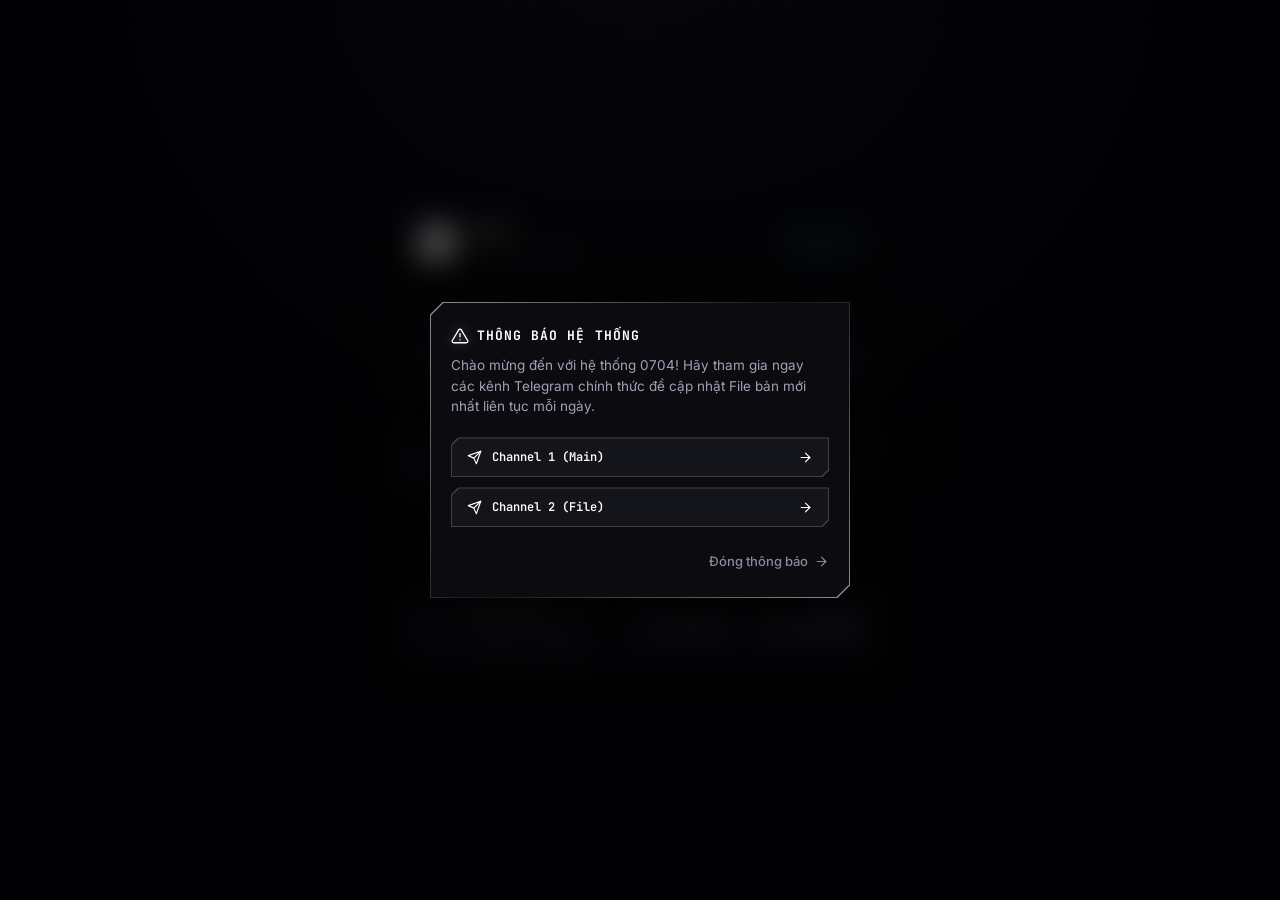
==== index.html @ 8634b6c2 "Update index.html" ====
<!DOCTYPE html>
<html lang="vi">
<head>
  <meta charset="UTF-8">
  <meta name="viewport" content="width=device-width, initial-scale=1.0, maximum-scale=1.0, user-scalable=no">
  <meta name="color-scheme" content="dark">
  <title>0704 — Portal</title>
  
  <link rel="preconnect" href="https://fonts.googleapis.com">
  <link rel="preconnect" href="https://fonts.gstatic.com" crossorigin>
  <link href="https://fonts.googleapis.com/css2?family=Inter:wght@400;500;600;700&family=JetBrains+Mono:wght@400;500;600;700&display=swap" rel="stylesheet">
  
  <style>
    :root {
      --bg: #030305;
      --surface: #0d0d12;
      --surface-hover: #14141c;
      --surface-active: #181822;
      --border: rgba(255, 255, 255, 0.14);
      --text: #ffffff;
      --text-muted: #8a8a9e;
      --radius: 6px;
      --cut: 13px;
      --cut-sm: 7px;
    }

    * {
      box-sizing: border-box;
      margin: 0;
      padding: 0;
      -webkit-tap-highlight-color: transparent !important;
    }

    html, body {
      background-color: var(--bg);
      color: var(--text);
      font-family: 'Inter', -apple-system, BlinkMacSystemFont, sans-serif;
      -webkit-font-smoothing: antialiased;
      overflow-x: hidden;
    }

    a, a:link, a:visited, a:hover, a:active, button {
      color: inherit;
      text-decoration: none;
      outline: none;
    }

    body {
      background-image: 
        radial-gradient(circle at 50% -10%, rgba(255, 255, 255, 0.09) 0%, transparent 55%),
        linear-gradient(to right, rgba(255, 255, 255, 0.025) 1px, transparent 1px),
        linear-gradient(to bottom, rgba(255, 255, 255, 0.025) 1px, transparent 1px);
      background-size: 100% 100%, 28px 28px, 28px 28px;
      min-height: 100vh;
      display: flex;
      justify-content: center;
      align-items: center;
      padding: 24px 14px;
    }

    .container {
      width: 100%;
      max-width: 480px;
      position: relative;
      z-index: 1;
    }

    /* Header */
    .header {
      display: flex;
      justify-content: space-between;
      align-items: center;
      margin-bottom: 24px;
      padding: 14px 16px;
      background: rgba(12, 12, 16, 0.75);
      border: 1px solid var(--border);
      border-radius: var(--radius);
      backdrop-filter: blur(12px);
      -webkit-backdrop-filter: blur(12px);
      box-shadow: 0 8px 32px rgba(0, 0, 0, 0.6);
    }

    .brand-wrap {
      display: flex;
      align-items: center;
      gap: 12px;
    }

    .brand-logo {
      width: 38px;
      height: 38px;
      background: var(--text);
      border-radius: 6px;
      display: flex;
      align-items: center;
      justify-content: center;
      box-shadow: 0 0 16px rgba(255, 255, 255, 0.18);
      overflow: hidden;
      flex-shrink: 0;
    }

    .brand-logo img {
      width: 100%;
      height: 100%;
      object-fit: cover;
      display: block;
    }

    .brand-text h1 {
      font-family: 'JetBrains Mono', monospace;
      font-size: 17px;
      font-weight: 700;
      letter-spacing: 0.1em;
      line-height: 1.2;
    }

    .brand-text span {
      font-family: 'JetBrains Mono', monospace;
      font-size: 10px;
      color: var(--text-muted);
      text-transform: uppercase;
      letter-spacing: 0.08em;
    }

    .status-badge {
      font-family: 'JetBrains Mono', monospace;
      font-size: 11px;
      font-weight: 600;
      color: #10b981;
      background: rgba(16, 185, 129, 0.08);
      border: 1px solid rgba(16, 185, 129, 0.25);
      padding: 6px 11px;
      border-radius: 6px;
      display: flex;
      align-items: center;
      gap: 7px;
    }

    .status-dot {
      width: 6px;
      height: 6px;
      background: #10b981;
      border-radius: 50%;
      box-shadow: 0 0 8px #10b981;
      animation: pulse 2s infinite;
    }

    @keyframes pulse {
      0%, 100% { opacity: 1; transform: scale(1); }
      50% { opacity: 0.45; transform: scale(0.85); }
    }

    /* Modal Thông Báo & Modal Xem Thêm (Dùng chung phong cách vát 2 góc chéo) */
    .alert-overlay {
      position: fixed;
      inset: 0;
      background: rgba(0, 0, 4, 0.72);
      backdrop-filter: blur(14px);
      -webkit-backdrop-filter: blur(14px);
      display: flex;
      justify-content: center;
      align-items: center;
      padding: 16px;
      z-index: 999;
      opacity: 1;
      visibility: visible;
      transition: opacity 0.3s ease, visibility 0.3s ease;
    }

    .alert-overlay.hidden {
      opacity: 0;
      visibility: hidden;
      pointer-events: none;
    }

    .alert-box {
      width: 100%;
      max-width: 420px;
      transform: translateY(0) scale(1);
      transition: transform 0.3s cubic-bezier(0.22, 1, 0.36, 1);
      filter: drop-shadow(0 20px 40px rgba(0, 0, 0, 0.85));
    }

    .alert-overlay.hidden .alert-box {
      transform: translateY(16px) scale(0.96);
    }

    .alert-border {
      background: linear-gradient(135deg, rgba(255,255,255,0.55) 0%, rgba(255,255,255,0.08) 50%, rgba(255,255,255,0.55) 100%);
      padding: 1px;
      clip-path: polygon(var(--cut) 0, 100% 0, 100% calc(100% - var(--cut)), calc(100% - var(--cut)) 100%, 0 100%, 0 var(--cut));
    }

    .alert-inner {
      background: #0c0c10;
      padding: 24px 20px;
      clip-path: polygon(var(--cut) 0, 100% 0, 100% calc(100% - var(--cut)), calc(100% - var(--cut)) 100%, 0 100%, 0 var(--cut));
    }

    .alert-title {
      font-family: 'JetBrains Mono', monospace;
      font-size: 13px;
      font-weight: 700;
      color: var(--text);
      text-transform: uppercase;
      letter-spacing: 0.08em;
      margin-bottom: 10px;
      display: flex;
      align-items: center;
      gap: 8px;
    }

    .alert-title svg {
      width: 18px;
      height: 18px;
      color: var(--text);
      filter: drop-shadow(0 0 6px rgba(255,255,255,0.35));
    }

    .alert-text {
      font-size: 13.5px;
      line-height: 1.55;
      color: #a1a1b5;
      margin-bottom: 20px;
    }

    .alert-actions {
      display: flex;
      flex-direction: column;
      gap: 10px;
      margin-bottom: 22px;
    }

    .alert-btn {
      font-family: 'JetBrains Mono', monospace;
      font-size: 12px;
      font-weight: 600;
      padding: 12px 16px;
      color: var(--text) !important;
      display: flex;
      align-items: center;
      justify-content: space-between;
      position: relative;
      z-index: 1;
      isolation: isolate;
      background: rgba(255, 255, 255, 0.22);
      clip-path: polygon(var(--cut-sm) 0, 100% 0, 100% calc(100% - var(--cut-sm)), calc(100% - var(--cut-sm)) 100%, 0 100%, 0 var(--cut-sm));
      transition: all 0.2s ease;
    }

    .alert-btn::before {
      content: '';
      position: absolute;
      inset: 1px;
      background: #14141b;
      z-index: -1;
      clip-path: polygon(var(--cut-sm) 0, 100% 0, 100% calc(100% - var(--cut-sm)), calc(100% - var(--cut-sm)) 100%, 0 100%, 0 var(--cut-sm));
      transition: background 0.2s ease;
    }

    .alert-btn .btn-left {
      display: flex;
      align-items: center;
      gap: 10px;
    }

    .alert-btn:hover {
      background: var(--text);
      color: var(--bg) !important;
    }

    .alert-btn:hover::before {
      background: var(--text);
    }

    .alert-btn svg {
      transition: transform 0.2s ease;
    }

    .alert-btn:hover svg {
      transform: translateX(3px);
      color: var(--bg);
    }

    .alert-footer {
      display: flex;
      justify-content: flex-end;
    }

    .btn-close-text {
      font-family: 'Inter', sans-serif;
      font-size: 13px;
      font-weight: 500;
      background: transparent;
      color: var(--text-muted);
      border: none;
      cursor: pointer;
      display: inline-flex;
      align-items: center;
      gap: 6px;
      padding: 4px 0;
      transition: color 0.2s ease;
    }

    .btn-close-text:hover {
      color: var(--text);
    }

    .btn-close-text svg {
      transition: transform 0.2s ease;
    }

    .btn-close-text:hover svg {
      transform: translateX(3px);
    }

    /* Tiêu đề từng phần */
    .section-head {
      display: flex;
      justify-content: space-between;
      align-items: center;
      margin-bottom: 10px;
      padding: 0 4px;
      font-family: 'JetBrains Mono', monospace;
      font-size: 11px;
      color: var(--text-muted);
      text-transform: uppercase;
      letter-spacing: 0.08em;
    }

    .tab-group {
      display: flex;
      flex-direction: column;
      gap: 12px;
      margin-bottom: 24px;
    }

    /* Thanh chọn Tab Phân loại (FREE / BUY) */
    .file-category-tabs {
      display: grid;
      grid-template-columns: 1fr 1fr;
      gap: 8px;
      margin-bottom: 12px;
    }

    .cat-btn-wrap {
      position: relative;
      background: var(--border);
      padding: 1px;
      clip-path: polygon(var(--cut-sm) 0, 100% 0, 100% calc(100% - var(--cut-sm)), calc(100% - var(--cut-sm)) 100%, 0 100%, 0 var(--cut-sm));
      transition: background 0.25s ease;
    }

    .cat-btn-wrap.active {
      background: linear-gradient(135deg, rgba(255,255,255,0.65) 0%, rgba(255,255,255,0.12) 50%, rgba(255,255,255,0.65) 100%);
    }

    .cat-btn {
      width: 100%;
      font-family: 'JetBrains Mono', monospace;
      font-size: 12px;
      font-weight: 600;
      padding: 11px;
      text-align: center;
      background: var(--surface);
      border: none;
      color: var(--text-muted);
      cursor: pointer;
      clip-path: polygon(var(--cut-sm) 0, 100% 0, 100% calc(100% - var(--cut-sm)), calc(100% - var(--cut-sm)) 100%, 0 100%, 0 var(--cut-sm));
      transition: all 0.25s ease;
    }

    .cat-btn-wrap:hover .cat-btn {
      background: var(--surface-hover);
      color: var(--text);
    }

    .cat-btn-wrap.active .cat-btn {
      background: var(--surface-active);
      color: var(--text);
    }

    /* Cố định chiều cao theo chuẩn của Tab FREE */
    .file-container-wrapper {
      position: relative;
      min-height: 172px; 
      margin-bottom: 24px;
    }

    .file-pane {
      position: absolute;
      top: 0;
      left: 0;
      width: 100%;
      display: flex;
      flex-direction: column;
      gap: 12px;
      opacity: 0;
      visibility: hidden;
      pointer-events: none;
      transition: opacity 0.2s ease;
    }

    .file-pane.active {
      position: relative;
      opacity: 1;
      visibility: visible;
      pointer-events: auto;
    }

    /* Khung Tab vát góc mục file */
    .tab-wrap-outer {
      transition: filter 0.25s ease, transform 0.25s cubic-bezier(0.22, 1, 0.36, 1);
      cursor: pointer;
    }

    .tab-wrap-outer.active {
      transform: translateY(-2px);
      filter: drop-shadow(0 10px 20px rgba(255, 255, 255, 0.06));
      z-index: 2;
    }

    .tab-border {
      background: var(--border);
      padding: 1px;
      clip-path: polygon(var(--cut) 0, 100% 0, 100% calc(100% - var(--cut)), calc(100% - var(--cut)) 100%, 0 100%, 0 var(--cut));
      transition: background 0.25s ease;
    }

    .tab-wrap-outer.active .tab-border {
      background: linear-gradient(135deg, rgba(255,255,255,0.65) 0%, rgba(255,255,255,0.12) 50%, rgba(255,255,255,0.65) 100%);
    }

    .tab-inner {
      background: var(--surface);
      padding: 15px 16px;
      display: flex;
      flex-direction: column;
      gap: 12px;
      clip-path: polygon(var(--cut) 0, 100% 0, 100% calc(100% - var(--cut)), calc(100% - var(--cut)) 100%, 0 100%, 0 var(--cut));
      transition: background 0.25s ease;
    }

    .tab-wrap-outer:hover .tab-inner {
      background: var(--surface-hover);
    }

    .tab-wrap-outer.active .tab-inner {
      background: var(--surface-active);
    }

    /* Hàng chính của mỗi Tab */
    .tab-row {
      display: flex;
      justify-content: space-between;
      align-items: center;
      gap: 12px;
      width: 100%;
    }

    .item-left {
      display: flex;
      align-items: center;
      gap: 12px;
      min-width: 0;
      flex: 1;
    }

    .icon-box {
      width: 40px;
      height: 40px;
      background: rgba(255, 255, 255, 0.03);
      border: 1px solid var(--border);
      border-radius: var(--radius);
      display: flex;
      align-items: center;
      justify-content: center;
      flex-shrink: 0;
      color: var(--text-muted);
      transition: all 0.25s ease;
    }

    .tab-wrap-outer.active .icon-box {
      border-color: rgba(255, 255, 255, 0.35);
      color: var(--text);
      background: rgba(255, 255, 255, 0.08);
    }

    .item-meta {
      display: flex;
      flex-direction: column;
      gap: 3px;
      min-width: 0;
    }

    .item-title {
      font-size: 14.5px;
      font-weight: 600;
      display: flex;
      align-items: center;
      gap: 7px;
      flex-wrap: wrap;
    }

    .tag {
      font-family: 'JetBrains Mono', monospace;
      font-size: 9.5px;
      font-weight: 500;
      padding: 2px 6px;
      border-radius: 4px;
      background: rgba(255, 255, 255, 0.05);
      border: 1px solid rgba(255, 255, 255, 0.12);
      color: #b8b8c8;
    }

    .item-sub {
      font-size: 12.5px;
      color: var(--text-muted);
      line-height: 1.35;
    }

    /* Hệ thống nút bấm vát góc */
    .actions {
      display: flex;
      align-items: center;
      gap: 8px;
      flex-shrink: 0;
    }

    .btn {
      font-family: 'Inter', sans-serif;
      font-size: 12.5px;
      font-weight: 500;
      height: 36px;
      padding: 0 15px;
      color: var(--text) !important;
      border: none;
      cursor: pointer;
      display: inline-flex;
      align-items: center;
      justify-content: center;
      gap: 6px;
      user-select: none;
      white-space: nowrap;
      position: relative;
      z-index: 1;
      isolation: isolate;
      background: rgba(255, 255, 255, 0.24);
      clip-path: polygon(var(--cut-sm) 0, 100% 0, 100% calc(100% - var(--cut-sm)), calc(100% - var(--cut-sm)) 100%, 0 100%, 0 var(--cut-sm));
      transition: all 0.2s ease;
    }

    .btn::before {
      content: '';
      position: absolute;
      inset: 1px;
      background: #171720;
      z-index: -1;
      clip-path: polygon(var(--cut-sm) 0, 100% 0, 100% calc(100% - var(--cut-sm)), calc(100% - var(--cut-sm)) 100%, 0 100%, 0 var(--cut-sm));
      transition: background 0.2s ease;
    }

    .btn:hover {
      background: rgba(255, 255, 255, 0.48);
    }

    .btn:hover::before {
      background: #22222e;
    }

    .tab-wrap-outer.active .btn-main {
      background: var(--text);
      color: var(--bg) !important;
      font-weight: 600;
    }

    .tab-wrap-outer.active .btn-main::before {
      background: var(--text);
    }

    .btn-demo.playing {
      background: rgba(255, 255, 255, 0.5);
    }

    .btn-demo.playing::before {
      background: #252534;
    }

    /* Trạng thái Bảo trì */
    .tab-wrap-outer.maintenance {
      opacity: 0.45;
      pointer-events: none;
      filter: grayscale(100%);
    }

    .btn:disabled {
      background: rgba(255, 255, 255, 0.14) !important;
      color: var(--text-muted) !important;
      cursor: not-allowed;
    }

    .btn:disabled::before {
      background: #121218 !important;
    }

    /* Khung Video Demo */
    .video-container {
      width: 100%;
      border-radius: 6px;
      overflow: hidden;
      border: 1px solid rgba(255, 255, 255, 0.16);
      background: #000;
      display: none;
    }

    .video-container.show {
      display: block;
    }

    .video-container video {
      width: 100%;
      max-height: 280px;
      display: block;
    }

    svg {
      width: 15px;
      height: 15px;
      stroke: currentColor;
      stroke-width: 1.8;
      fill: none;
      stroke-linecap: round;
      stroke-linejoin: round;
      flex-shrink: 0;
    }

    /* Giao diện Điện thoại */
    @media (max-width: 480px) {
      .tab-row {
        flex-direction: column;
        align-items: stretch;
        gap: 10px;
      }

      .actions {
        width: 100%;
        display: flex;
        gap: 8px;
      }

      .actions .btn {
        flex: 1;
      }
    }
  </style>
</head>
<body>

  <!-- 1. Bảng Thông Báo Hệ Thống Lúc Vào Web -->
  <div id="alertOverlay" class="alert-overlay">
    <div class="alert-box">
      <div class="alert-border">
        <div class="alert-inner">
          <div class="alert-title">
            <svg viewBox="0 0 24 24"><path d="M10.29 3.86L1.82 18a2 2 0 0 0 1.71 3h16.94a2 2 0 0 0 1.71-3L13.71 3.86a2 2 0 0 0-3.42 0z"></path><line x1="12" y1="9" x2="12" y2="13"></line><line x1="12" y1="17" x2="12.01" y2="17"></line></svg>
            THÔNG BÁO HỆ THỐNG
          </div>
          <div class="alert-text">
            Chào mừng đến với hệ thống 0704! Hãy tham gia ngay các kênh Telegram chính thức để cập nhật File bản mới nhất liên tục mỗi ngày.
          </div>
          <div class="alert-actions">
            <a href="https://t.me/x0704cheatios" target="_blank" rel="noopener" class="alert-btn">
              <div class="btn-left">
                <svg viewBox="0 0 24 24"><path d="M22 2L11 13"></path><polygon points="22 2 15 22 11 13 2 9 22 2"></polygon></svg>
                Channel 1 (Main)
              </div>
              <svg viewBox="0 0 24 24"><line x1="5" y1="12" x2="19" y2="12"></line><polyline points="12 5 19 12 12 19"></polyline></svg>
            </a>
            <a href="https://t.me/x0704cheat" target="_blank" rel="noopener" class="alert-btn">
              <div class="btn-left">
                <svg viewBox="0 0 24 24"><path d="M22 2L11 13"></path><polygon points="22 2 15 22 11 13 2 9 22 2"></polygon></svg>
                Channel 2 (File)
              </div>
              <svg viewBox="0 0 24 24"><line x1="5" y1="12" x2="19" y2="12"></line><polyline points="12 5 19 12 12 19"></polyline></svg>
            </a>
          </div>
          <div class="alert-footer">
            <button type="button" class="btn-close-text" onclick="closeAlert()">
              Đóng thông báo
              <svg viewBox="0 0 24 24"><line x1="5" y1="12" x2="19" y2="12"></line><polyline points="12 5 19 12 12 19"></polyline></svg>
            </button>
          </div>
        </div>
      </div>
    </div>
  </div>

  <!-- 2. Bảng Xem Thêm (Cho các mục Tab FREE: Lấy Key Free & Tải File) -->
  <div id="freeModalOverlay" class="alert-overlay hidden" style="display: none;" onclick="closeFreeModal()">
    <div class="alert-box" onclick="event.stopPropagation()">
      <div class="alert-border">
        <div class="alert-inner">
          <div class="alert-title">
            <svg viewBox="0 0 24 24"><path d="M21 16V8a2 2 0 0 0-1-1.73l-7-4a2 2 0 0 0-2 0l-7 4A2 2 0 0 0 3 8v8a2 2 0 0 0 1 1.73l7 4a2 2 0 0 0 2 0l7-4A2 2 0 0 0 21 16z"></path><polyline points="3.27 6.96 12 12.01 20.73 6.96"></polyline><line x1="12" y1="22.08" x2="12" y2="12"></line></svg>
            <span id="freeModalTitle">TÙY CHỌN BẢN CÀI</span>
          </div>
          <div class="alert-text">
            Vui lòng lấy mã kích hoạt miễn phí trước khi sử dụng hoặc tải trực tiếp file cài đặt bên dưới.
          </div>
          <div class="alert-actions">
            <!-- Nút trên: Lấy Key Free -->
            <a id="freeModalKeyBtn" href="https://hthseverkey.fun/getkey.php?public=007ae97c80468dde6a38fb471b4655025bae2f676a4aaee76be497e96be9e470" target="_blank" rel="noopener" class="alert-btn">
              <div class="btn-left">
                <svg viewBox="0 0 24 24"><path d="M21 2l-2 2m-7.61 7.61a5.5 5.5 0 1 1-7.778 7.778 5.5 5.5 0 0 1 7.777-7.777zm0 0L15.5 7.5m0 0l3 3L22 7l-3-3m-3.5 3.5L19 4"></path></svg>
                Lấy Key Free
              </div>
              <svg viewBox="0 0 24 24"><line x1="7" y1="17" x2="17" y2="7"></line><polyline points="7 7 17 7 17 17"></polyline></svg>
            </a>
            <!-- Nút dưới: Tải File -->
            <a id="freeModalDownloadBtn" href="https://t.me/x0704cheat/563" target="_blank" rel="noopener" class="alert-btn">
              <div class="btn-left">
                <svg viewBox="0 0 24 24"><path d="M21 15v4a2 2 0 0 1-2 2H5a2 2 0 0 1-2-2v-4"></path><polyline points="7 10 12 15 17 10"></polyline><line x1="12" y1="15" x2="12" y2="3"></line></svg>
                Tải File
              </div>
              <svg viewBox="0 0 24 24"><line x1="5" y1="12" x2="19" y2="12"></line><polyline points="12 5 19 12 12 19"></polyline></svg>
            </a>
          </div>
          <div class="alert-footer">
            <button type="button" class="btn-close-text" onclick="closeFreeModal()">
              Đóng bảng
              <svg viewBox="0 0 24 24"><line x1="5" y1="12" x2="19" y2="12"></line><polyline points="12 5 19 12 12 19"></polyline></svg>
            </button>
          </div>
        </div>
      </div>
    </div>
  </div>

  <div class="container">
    <!-- Header -->
    <header class="header">
      <div class="brand-wrap">
        <div class="brand-logo">
          <img src="https://cdn.upanhlaylink.com/i/lNNH2V4K.png" alt="0704 Logo">
        </div>
        <div class="brand-text">
          <h1>0704</h1>
          <span>KEY & FILE PORTAL</span>
        </div>
      </div>
      <div class="status-badge">
        <span class="status-dot"></span>
        ONLINE
      </div>
    </header>

    <!-- Phần 1: Hệ thống Key (Đã bỏ Get Key, chỉ giữ lại Mua Key VIP) -->
    <div class="section-head">
      <span>01. Hệ thống Key</span>
      <span>XÁC THỰC</span>
    </div>

    <div class="tab-group">
      <!-- Mua Key VIP -->
      <div class="tab-wrap-outer" onclick="activateTab(this, event)">
        <div class="tab-border">
          <div class="tab-inner">
            <div class="tab-row">
              <div class="item-left">
                <div class="icon-box">
                  <svg viewBox="0 0 24 24"><circle cx="9" cy="21" r="1"></circle><circle cx="20" cy="21" r="1"></circle><path d="M1 1h4l2.68 13.39a2 2 0 0 0 2 1.61h9.72a2 2 0 0 0 2-1.61L23 6H6"></path></svg>
                </div>
                <div class="item-meta">
                  <div class="item-title">
                    Mua Key VIP
                    <span class="tag">@obiday_bot</span>
                  </div>
                  <div class="item-sub">Mua key tự động 24/7 qua Bot Telegram</div>
                </div>
              </div>
              <div class="actions">
                <a href="https://t.me/obiday_bot?start=shop" target="_blank" rel="noopener" class="btn btn-main">
                  Mua Key
                  <svg viewBox="0 0 24 24"><line x1="7" y1="17" x2="17" y2="7"></line><polyline points="7 7 17 7 17 17"></polyline></svg>
                </a>
              </div>
            </div>
          </div>
        </div>
      </div>
    </div>

    <!-- Phần 2: Danh sách File -->
    <div class="section-head">
      <span>02. Danh sách bản cài</span>
      <span>FILES</span>
    </div>

    <!-- Thanh chuyển đổi tab FREE / BUY -->
    <div class="file-category-tabs">
      <div id="btnWrapFree" class="cat-btn-wrap active">
        <button type="button" class="cat-btn" onclick="switchFileTab('free', this)">FREE</button>
      </div>
      <div id="btnWrapBuy" class="cat-btn-wrap">
        <button type="button" class="cat-btn" onclick="switchFileTab('buy', this)">BUY</button>
      </div>
    </div>

    <!-- Vùng chứa các tab nội dung -->
    <div class="file-container-wrapper">
      <!-- Nội dung Tab FREE -->
      <div id="paneFree" class="file-pane active">
        <!-- Mục 1: Free Fire Dylib (Đang bảo trì, nếu mở bảo trì cũng dùng nút Xem Thêm) -->
        <div class="tab-wrap-outer maintenance">
          <div class="tab-border">
            <div class="tab-inner">
              <div class="tab-row">
                <div class="item-left">
                  <div class="icon-box">
                    <svg viewBox="0 0 24 24"><polyline points="16 18 22 12 16 6"></polyline><polyline points="8 6 2 12 8 18"></polyline></svg>
                  </div>
                  <div class="item-meta">
                    <div class="item-title">
                      Free Fire Dylib
                      <span class="tag">.DYLIB</span>
                    </div>
                    <div class="item-sub">Inject qua TrollFools</div>
                  </div>
                </div>
                <div class="actions">
                  <button type="button" class="btn btn-main" disabled>
                    Đang bảo trì
                  </button>
                </div>
              </div>
            </div>
          </div>
        </div>

        <!-- Mục 2: AOV 0704 (Nút Tải File đã đổi thành Xem Thêm) -->
        <div class="tab-wrap-outer" onclick="activateTab(this, event)">
          <div class="tab-border">
            <div class="tab-inner">
              <div class="tab-row">
                <div class="item-left">
                  <div class="icon-box">
                    <svg viewBox="0 0 24 24"><path d="M21 16V8a2 2 0 0 0-1-1.73l-7-4a2 2 0 0 0-2 0l-7 4A2 2 0 0 0 3 8v8a2 2 0 0 0 1 1.73l7 4a2 2 0 0 0 2 0l7-4A2 2 0 0 0 21 16z"></path><polyline points="3.27 6.96 12 12.01 20.73 6.96"></polyline><line x1="12" y1="22.08" x2="12" y2="12"></line></svg>
                  </div>
                  <div class="item-meta">
                    <div class="item-title">
                      AOV 0704
                      <span class="tag">.TIPA</span>
                    </div>
                    <div class="item-sub">Hỗ trợ cài đặt qua TrollStore / Sideload</div>
                  </div>
                </div>
                
                <div class="actions">
                  <button type="button" class="btn btn-demo" onclick="toggleVideo(this, event)">
                    <svg viewBox="0 0 24 24"><polygon points="5 3 19 12 5 21 5 3"></polygon></svg>
                    <span>Xem Demo</span>
                  </button>
                  <button type="button" class="btn btn-main" onclick="openFreeModal('AOV 0704 — .TIPA', 'https://hthseverkey.fun/getkey.php?public=007ae97c80468dde6a38fb471b4655025bae2f676a4aaee76be497e96be9e470', 'https://t.me/x0704cheat/566', this, event)">
                    Xem Thêm
                    <svg viewBox="0 0 24 24"><rect x="3" y="3" width="7" height="7"></rect><rect x="14" y="3" width="7" height="7"></rect><rect x="14" y="14" width="7" height="7"></rect><rect x="3" y="14" width="7" height="7"></rect></svg>
                  </button>
                </div>
              </div>
              
              <!-- Khung phát Video Demo -->
              <div class="video-container">
                <video src="https://github.com/obiday/0704/raw/refs/heads/main/v1c044g50000dbk7ig7og65ur0u39sb0.mp4" controls playsinline preload="metadata"></video>
              </div>
            </div>
          </div>
        </div>
      </div>

      <!-- Nội dung Tab BUY -->
      <div id="paneBuy" class="file-pane">
        <!-- Tab 5: HUNTER (.IPA) -->
        <div class="tab-wrap-outer" onclick="activateTab(this, event)">
          <div class="tab-border">
            <div class="tab-inner">
              <div class="tab-row">
                <div class="item-left">
                  <div class="icon-box">
                    <svg viewBox="0 0 24 24"><polygon points="12 2 15.09 8.26 22 9.27 17 14.14 18.18 21.02 12 17.77 5.82 21.02 7 14.14 2 9.27 8.91 8.26 12 2"></polygon></svg>
                  </div>
                  <div class="item-meta">
                    <div class="item-title">
                      HUNTER
                      <span class="tag">.IPA</span>
                    </div>
                    <div class="item-sub">Phiên bản VIP cao cấp</div>
                  </div>
                </div>
                
                <div class="actions">
                  <button type="button" class="btn btn-demo" onclick="toggleVideo(this, event)">
                    <svg viewBox="0 0 24 24"><polygon points="5 3 19 12 5 21 5 3"></polygon></svg>
                    <span>Xem Demo</span>
                  </button>
                  <a href="https://transfer.it/t/zD60auxzEZzK" target="_blank" rel="noopener" class="btn btn-main">
                    Tải File
                    <svg viewBox="0 0 24 24"><path d="M21 15v4a2 2 0 0 1-2 2H5a2 2 0 0 1-2-2v-4"></path><polyline points="7 10 12 15 17 10"></polyline><line x1="12" y1="15" x2="12" y2="3"></line></svg>
                  </a>
                </div>
              </div>
              
              <!-- Khung phát Video Demo -->
              <div class="video-container">
                <video src="https://github.com/obiday/0704/raw/refs/heads/main/-3595283433764847805.mp4" controls playsinline preload="metadata"></video>
              </div>
            </div>
          </div>
        </div>
      </div>
    </div>

  </div>

  <script>
    const tabs = document.querySelectorAll('.tab-wrap-outer:not(.maintenance)');
    const alertOverlay = document.getElementById('alertOverlay');
    const freeModalOverlay = document.getElementById('freeModalOverlay');

    // Đóng thông báo hệ thống mở đầu
    function closeAlert() {
      alertOverlay.classList.add('hidden');
      setTimeout(() => {
        alertOverlay.style.display = 'none';
      }, 300);
    }

    // Mở bảng Xem Thêm cho các mục FREE
    function openFreeModal(title, keyUrl, downloadUrl, btnElement, event) {
      if (event) event.stopPropagation();
      
      const parentTab = btnElement.closest('.tab-wrap-outer');
      if (parentTab) {
        tabs.forEach(tab => tab.classList.remove('active'));
        parentTab.classList.add('active');
      }

      document.getElementById('freeModalTitle').innerText = title;
      document.getElementById('freeModalKeyBtn').href = keyUrl;
      document.getElementById('freeModalDownloadBtn').href = downloadUrl;

      freeModalOverlay.style.display = 'flex';
      requestAnimationFrame(() => {
        freeModalOverlay.classList.remove('hidden');
      });
    }

    // Đóng bảng Xem Thêm
    function closeFreeModal() {
      freeModalOverlay.classList.add('hidden');
      setTimeout(() => {
        freeModalOverlay.style.display = 'none';
      }, 300);
    }

    function activateTab(selectedTab, event) {
      event.stopPropagation();
      tabs.forEach(tab => {
        if (tab !== selectedTab) tab.classList.remove('active');
      });
      selectedTab.classList.add('active');
    }

    document.addEventListener('click', () => {
      tabs.forEach(tab => tab.classList.remove('active'));
    });

    // Chuyển tab danh mục File FREE / BUY
    function switchFileTab(type, btnElement) {
      const parentContainer = btnElement.closest('.container');
      const paneFree = parentContainer.querySelector('#paneFree');
      const paneBuy = parentContainer.querySelector('#paneBuy');
      const btnWrapFree = parentContainer.querySelector('#btnWrapFree');
      const btnWrapBuy = parentContainer.querySelector('#btnWrapBuy');

      if (type === 'free') {
        btnWrapFree.classList.add('active');
        btnWrapBuy.classList.remove('active');
        paneFree.classList.add('active');
        paneBuy.classList.remove('active');
      } else {
        btnWrapBuy.classList.add('active');
        btnWrapFree.classList.remove('active');
        paneBuy.classList.add('active');
        paneFree.classList.remove('active');
      }
    }

    function toggleVideo(btnElement, event) {
      event.stopPropagation();
      const tabInner = btnElement.closest('.tab-inner');
      const videoContainer = tabInner.querySelector('.video-container');
      const video = videoContainer.querySelector('video');
      const btnText = btnElement.querySelector('span');

      if (videoContainer.classList.contains('show')) {
        videoContainer.classList.remove('show');
        btnElement.classList.remove('playing');
        video.pause();
        if (btnText) btnText.innerText = 'Xem Demo';
      } else {
        const parentTab = btnElement.closest('.tab-wrap-outer');
        if (parentTab) {
          tabs.forEach(tab => tab.classList.remove('active'));
          parentTab.classList.add('active');
        }
        videoContainer.classList.add('show');
        btnElement.classList.add('playing');
        if (btnText) btnText.innerText = 'Đóng Demo';
      }
    }
  </script>

</body>
</html>
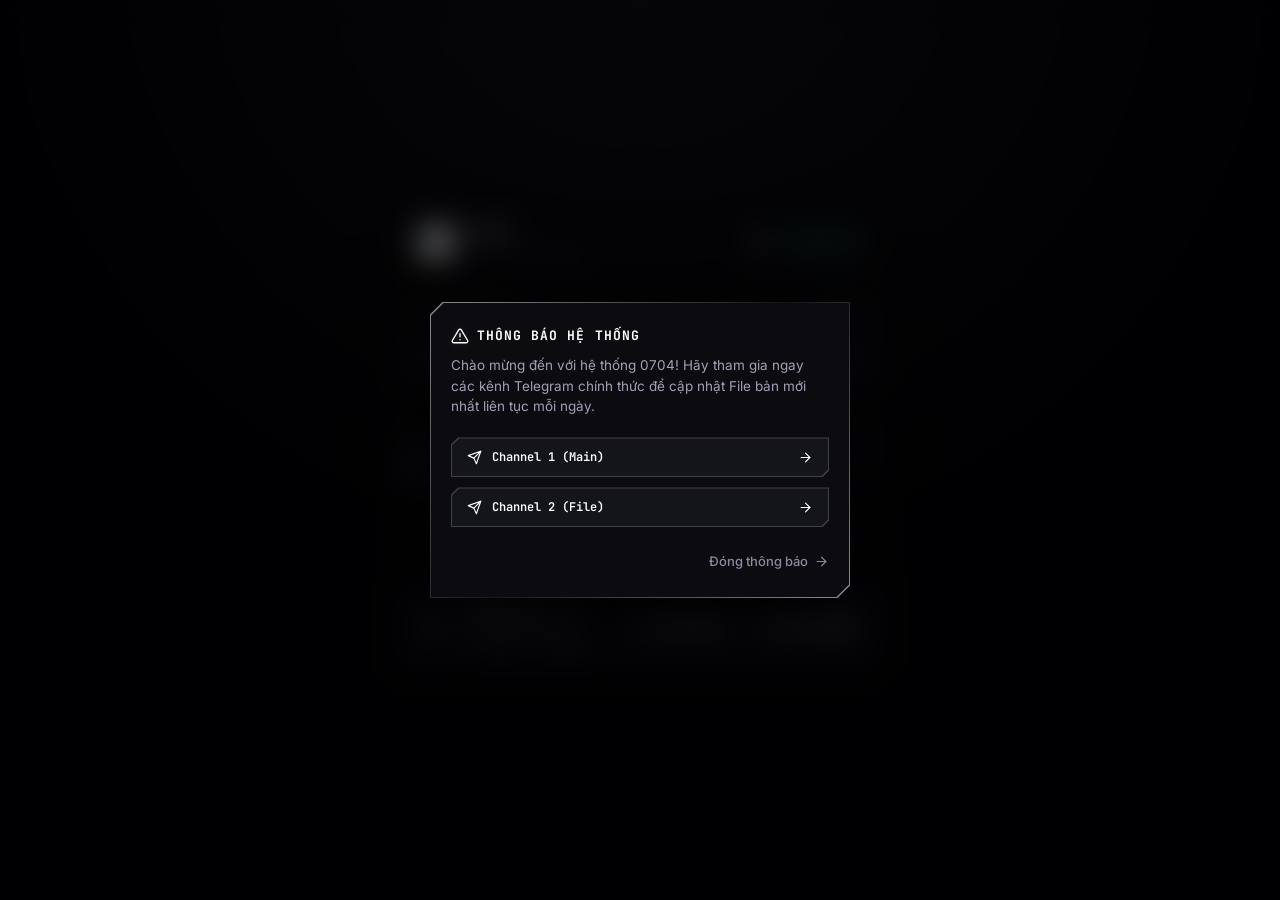
==== commit 0e22b7f0: "Update index.html" ====
--- a/index.html
+++ b/index.html
@@ -3,13 +3,25 @@
 <head>
   <meta charset="UTF-8">
   <meta name="viewport" content="width=device-width, initial-scale=1.0, maximum-scale=1.0, user-scalable=no">
-  <meta name="color-scheme" content="dark">
+  <meta name="color-scheme" content="dark light">
   <title>0704 — Portal</title>
   
   <link rel="preconnect" href="https://fonts.googleapis.com">
   <link rel="preconnect" href="https://fonts.gstatic.com" crossorigin>
   <link href="https://fonts.googleapis.com/css2?family=Inter:wght@400;500;600;700&family=JetBrains+Mono:wght@400;500;600;700&display=swap" rel="stylesheet">
   
+  <!-- Khởi tạo Theme ngay lập tức để tránh chớp màn hình (FOUC) -->
+  <script>
+    (function() {
+      try {
+        const savedTheme = localStorage.getItem('0704_theme');
+        if (savedTheme === 'light') {
+          document.documentElement.setAttribute('data-theme', 'light');
+        }
+      } catch (e) {}
+    })();
+  </script>
+
   <style>
     :root {
       --bg: #030305;
@@ -22,6 +34,76 @@
       --radius: 6px;
       --cut: 13px;
       --cut-sm: 7px;
+
+      /* Biến phụ trợ cho Dark Mode */
+      --bg-radial: rgba(255, 255, 255, 0.09);
+      --bg-grid: rgba(255, 255, 255, 0.025);
+      --header-bg: rgba(12, 12, 16, 0.78);
+      --header-shadow: rgba(0, 0, 0, 0.6);
+      --logo-shadow: rgba(255, 255, 255, 0.18);
+      --overlay-bg: rgba(0, 0, 4, 0.72);
+      --modal-bg: #0c0c10;
+      --modal-shadow: rgba(0, 0, 0, 0.85);
+      --alert-text-color: #a1a1b5;
+      --alert-btn-border: rgba(255, 255, 255, 0.22);
+      --alert-btn-bg: #14141b;
+      --active-grad: linear-gradient(135deg, rgba(255,255,255,0.65) 0%, rgba(255,255,255,0.12) 50%, rgba(255,255,255,0.65) 100%);
+      --alert-grad: linear-gradient(135deg, rgba(255,255,255,0.55) 0%, rgba(255,255,255,0.08) 50%, rgba(255,255,255,0.55) 100%);
+      --active-drop-shadow: rgba(255, 255, 255, 0.06);
+      --icon-box-bg: rgba(255, 255, 255, 0.03);
+      --icon-box-active-bg: rgba(255, 255, 255, 0.08);
+      --icon-box-active-border: rgba(255, 255, 255, 0.35);
+      --tag-bg: rgba(255, 255, 255, 0.05);
+      --tag-border: rgba(255, 255, 255, 0.12);
+      --tag-text: #b8b8c8;
+      --btn-border: rgba(255, 255, 255, 0.24);
+      --btn-bg: #171720;
+      --btn-hover-border: rgba(255, 255, 255, 0.48);
+      --btn-hover-bg: #22222e;
+      --btn-playing-border: rgba(255, 255, 255, 0.5);
+      --btn-playing-bg: #252534;
+      --btn-disabled-border: rgba(255, 255, 255, 0.14);
+      --btn-disabled-bg: #121218;
+    }
+
+    /* Bảng màu Chế độ Sáng (Light Mode) */
+    html[data-theme="light"] {
+      --bg: #f4f4f8;
+      --surface: #ffffff;
+      --surface-hover: #f9f9fc;
+      --surface-active: #f1f1f7;
+      --border: rgba(0, 0, 0, 0.13);
+      --text: #0f0f14;
+      --text-muted: #646478;
+
+      --bg-radial: rgba(0, 0, 0, 0.04);
+      --bg-grid: rgba(0, 0, 0, 0.035);
+      --header-bg: rgba(255, 255, 255, 0.85);
+      --header-shadow: rgba(0, 0, 0, 0.07);
+      --logo-shadow: rgba(0, 0, 0, 0.12);
+      --overlay-bg: rgba(15, 15, 22, 0.45);
+      --modal-bg: #ffffff;
+      --modal-shadow: rgba(0, 0, 0, 0.18);
+      --alert-text-color: #525266;
+      --alert-btn-border: rgba(0, 0, 0, 0.2);
+      --alert-btn-bg: #f5f5fa;
+      --active-grad: linear-gradient(135deg, rgba(0,0,0,0.65) 0%, rgba(0,0,0,0.12) 50%, rgba(0,0,0,0.65) 100%);
+      --alert-grad: linear-gradient(135deg, rgba(0,0,0,0.45) 0%, rgba(0,0,0,0.08) 50%, rgba(0,0,0,0.45) 100%);
+      --active-drop-shadow: rgba(0, 0, 0, 0.08);
+      --icon-box-bg: rgba(0, 0, 0, 0.03);
+      --icon-box-active-bg: rgba(0, 0, 0, 0.06);
+      --icon-box-active-border: rgba(0, 0, 0, 0.35);
+      --tag-bg: rgba(0, 0, 0, 0.045);
+      --tag-border: rgba(0, 0, 0, 0.12);
+      --tag-text: #4a4a5e;
+      --btn-border: rgba(0, 0, 0, 0.22);
+      --btn-bg: #f3f3f8;
+      --btn-hover-border: rgba(0, 0, 0, 0.45);
+      --btn-hover-bg: #e8e8f0;
+      --btn-playing-border: rgba(0, 0, 0, 0.5);
+      --btn-playing-bg: #e2e2ec;
+      --btn-disabled-border: rgba(0, 0, 0, 0.12);
+      --btn-disabled-bg: #ebebf0;
     }
 
     * {
@@ -29,6 +111,11 @@
       margin: 0;
       padding: 0;
       -webkit-tap-highlight-color: transparent !important;
+    }
+
+    html {
+      overflow-y: scroll;
+      -webkit-text-size-adjust: 100%;
     }
 
     html, body {
@@ -37,6 +124,7 @@
       font-family: 'Inter', -apple-system, BlinkMacSystemFont, sans-serif;
       -webkit-font-smoothing: antialiased;
       overflow-x: hidden;
+      transition: background-color 0.25s ease, color 0.25s ease;
     }
 
     a, a:link, a:visited, a:hover, a:active, button {
@@ -47,20 +135,22 @@
 
     body {
       background-image: 
-        radial-gradient(circle at 50% -10%, rgba(255, 255, 255, 0.09) 0%, transparent 55%),
-        linear-gradient(to right, rgba(255, 255, 255, 0.025) 1px, transparent 1px),
-        linear-gradient(to bottom, rgba(255, 255, 255, 0.025) 1px, transparent 1px);
+        radial-gradient(circle at 50% -10%, var(--bg-radial) 0%, transparent 55%),
+        linear-gradient(to right, var(--bg-grid) 1px, transparent 1px),
+        linear-gradient(to bottom, var(--bg-grid) 1px, transparent 1px);
       background-size: 100% 100%, 28px 28px, 28px 28px;
       min-height: 100vh;
+      min-height: 100dvh;
       display: flex;
       justify-content: center;
-      align-items: center;
+      align-items: flex-start;
       padding: 24px 14px;
     }
 
     .container {
       width: 100%;
       max-width: 480px;
+      margin: auto 0;
       position: relative;
       z-index: 1;
     }
@@ -72,12 +162,13 @@
       align-items: center;
       margin-bottom: 24px;
       padding: 14px 16px;
-      background: rgba(12, 12, 16, 0.75);
+      background: var(--header-bg);
       border: 1px solid var(--border);
       border-radius: var(--radius);
       backdrop-filter: blur(12px);
       -webkit-backdrop-filter: blur(12px);
-      box-shadow: 0 8px 32px rgba(0, 0, 0, 0.6);
+      box-shadow: 0 8px 32px var(--header-shadow);
+      transition: background 0.25s ease, border-color 0.25s ease, box-shadow 0.25s ease;
     }
 
     .brand-wrap {
@@ -89,14 +180,15 @@
     .brand-logo {
       width: 38px;
       height: 38px;
-      background: var(--text);
+      background: #ffffff;
       border-radius: 6px;
       display: flex;
       align-items: center;
       justify-content: center;
-      box-shadow: 0 0 16px rgba(255, 255, 255, 0.18);
+      box-shadow: 0 0 16px var(--logo-shadow);
       overflow: hidden;
       flex-shrink: 0;
+      border: 1px solid var(--border);
     }
 
     .brand-logo img {
@@ -120,6 +212,54 @@
       color: var(--text-muted);
       text-transform: uppercase;
       letter-spacing: 0.08em;
+    }
+
+    .header-right {
+      display: flex;
+      align-items: center;
+      gap: 8px;
+    }
+
+    /* Nút Chỉnh Sáng / Tối */
+    .theme-toggle {
+      width: 32px;
+      height: 32px;
+      border-radius: 6px;
+      background: var(--icon-box-bg);
+      border: 1px solid var(--border);
+      color: var(--text);
+      display: flex;
+      align-items: center;
+      justify-content: center;
+      cursor: pointer;
+      transition: all 0.2s ease;
+      flex-shrink: 0;
+    }
+
+    .theme-toggle:hover {
+      background: var(--surface-hover);
+      border-color: var(--icon-box-active-border);
+    }
+
+    .theme-toggle svg {
+      width: 15px;
+      height: 15px;
+    }
+
+    .theme-toggle .icon-sun {
+      display: block;
+    }
+
+    .theme-toggle .icon-moon {
+      display: none;
+    }
+
+    html[data-theme="light"] .theme-toggle .icon-sun {
+      display: none;
+    }
+
+    html[data-theme="light"] .theme-toggle .icon-moon {
+      display: block;
     }
 
     .status-badge {
@@ -134,6 +274,7 @@
       display: flex;
       align-items: center;
       gap: 7px;
+      height: 32px;
     }
 
     .status-dot {
@@ -150,11 +291,11 @@
       50% { opacity: 0.45; transform: scale(0.85); }
     }
 
-    /* Modal Thông Báo & Modal Xem Thêm (Dùng chung phong cách vát 2 góc chéo) */
+    /* Modal Thông Báo & Modal Xem Thêm */
     .alert-overlay {
       position: fixed;
       inset: 0;
-      background: rgba(0, 0, 4, 0.72);
+      background: var(--overlay-bg);
       backdrop-filter: blur(14px);
       -webkit-backdrop-filter: blur(14px);
       display: flex;
@@ -178,7 +319,7 @@
       max-width: 420px;
       transform: translateY(0) scale(1);
       transition: transform 0.3s cubic-bezier(0.22, 1, 0.36, 1);
-      filter: drop-shadow(0 20px 40px rgba(0, 0, 0, 0.85));
+      filter: drop-shadow(0 20px 40px var(--modal-shadow));
     }
 
     .alert-overlay.hidden .alert-box {
@@ -186,15 +327,16 @@
     }
 
     .alert-border {
-      background: linear-gradient(135deg, rgba(255,255,255,0.55) 0%, rgba(255,255,255,0.08) 50%, rgba(255,255,255,0.55) 100%);
+      background: var(--alert-grad);
       padding: 1px;
       clip-path: polygon(var(--cut) 0, 100% 0, 100% calc(100% - var(--cut)), calc(100% - var(--cut)) 100%, 0 100%, 0 var(--cut));
     }
 
     .alert-inner {
-      background: #0c0c10;
+      background: var(--modal-bg);
       padding: 24px 20px;
       clip-path: polygon(var(--cut) 0, 100% 0, 100% calc(100% - var(--cut)), calc(100% - var(--cut)) 100%, 0 100%, 0 var(--cut));
+      transition: background 0.25s ease;
     }
 
     .alert-title {
@@ -214,13 +356,13 @@
       width: 18px;
       height: 18px;
       color: var(--text);
-      filter: drop-shadow(0 0 6px rgba(255,255,255,0.35));
+      filter: drop-shadow(0 0 6px var(--logo-shadow));
     }
 
     .alert-text {
       font-size: 13.5px;
       line-height: 1.55;
-      color: #a1a1b5;
+      color: var(--alert-text-color);
       margin-bottom: 20px;
     }
 
@@ -243,7 +385,7 @@
       position: relative;
       z-index: 1;
       isolation: isolate;
-      background: rgba(255, 255, 255, 0.22);
+      background: var(--alert-btn-border);
       clip-path: polygon(var(--cut-sm) 0, 100% 0, 100% calc(100% - var(--cut-sm)), calc(100% - var(--cut-sm)) 100%, 0 100%, 0 var(--cut-sm));
       transition: all 0.2s ease;
     }
@@ -252,7 +394,7 @@
       content: '';
       position: absolute;
       inset: 1px;
-      background: #14141b;
+      background: var(--alert-btn-bg);
       z-index: -1;
       clip-path: polygon(var(--cut-sm) 0, 100% 0, 100% calc(100% - var(--cut-sm)), calc(100% - var(--cut-sm)) 100%, 0 100%, 0 var(--cut-sm));
       transition: background 0.2s ease;
@@ -352,7 +494,7 @@
     }
 
     .cat-btn-wrap.active {
-      background: linear-gradient(135deg, rgba(255,255,255,0.65) 0%, rgba(255,255,255,0.12) 50%, rgba(255,255,255,0.65) 100%);
+      background: var(--active-grad);
     }
 
     .cat-btn {
@@ -380,18 +522,19 @@
       color: var(--text);
     }
 
-    /* Cố định chiều cao theo chuẩn của Tab FREE */
+    /* Fix triệt để lỗi đổi tab bị giật kích thước trên Safari Mobile bằng CSS Grid Stack */
     .file-container-wrapper {
-      position: relative;
-      min-height: 172px; 
+      display: grid;
+      grid-template-columns: 100%;
+      align-items: start;
       margin-bottom: 24px;
+      width: 100%;
     }
 
     .file-pane {
-      position: absolute;
-      top: 0;
-      left: 0;
+      grid-area: 1 / 1;
       width: 100%;
+      min-width: 0;
       display: flex;
       flex-direction: column;
       gap: 12px;
@@ -399,24 +542,26 @@
       visibility: hidden;
       pointer-events: none;
       transition: opacity 0.2s ease;
+      z-index: 1;
     }
 
     .file-pane.active {
-      position: relative;
       opacity: 1;
       visibility: visible;
       pointer-events: auto;
+      z-index: 2;
     }
 
     /* Khung Tab vát góc mục file */
     .tab-wrap-outer {
+      width: 100%;
       transition: filter 0.25s ease, transform 0.25s cubic-bezier(0.22, 1, 0.36, 1);
       cursor: pointer;
     }
 
     .tab-wrap-outer.active {
       transform: translateY(-2px);
-      filter: drop-shadow(0 10px 20px rgba(255, 255, 255, 0.06));
+      filter: drop-shadow(0 10px 20px var(--active-drop-shadow));
       z-index: 2;
     }
 
@@ -428,7 +573,7 @@
     }
 
     .tab-wrap-outer.active .tab-border {
-      background: linear-gradient(135deg, rgba(255,255,255,0.65) 0%, rgba(255,255,255,0.12) 50%, rgba(255,255,255,0.65) 100%);
+      background: var(--active-grad);
     }
 
     .tab-inner {
@@ -469,7 +614,7 @@
     .icon-box {
       width: 40px;
       height: 40px;
-      background: rgba(255, 255, 255, 0.03);
+      background: var(--icon-box-bg);
       border: 1px solid var(--border);
       border-radius: var(--radius);
       display: flex;
@@ -481,9 +626,9 @@
     }
 
     .tab-wrap-outer.active .icon-box {
-      border-color: rgba(255, 255, 255, 0.35);
+      border-color: var(--icon-box-active-border);
       color: var(--text);
-      background: rgba(255, 255, 255, 0.08);
+      background: var(--icon-box-active-bg);
     }
 
     .item-meta {
@@ -508,9 +653,9 @@
       font-weight: 500;
       padding: 2px 6px;
       border-radius: 4px;
-      background: rgba(255, 255, 255, 0.05);
-      border: 1px solid rgba(255, 255, 255, 0.12);
-      color: #b8b8c8;
+      background: var(--tag-bg);
+      border: 1px solid var(--tag-border);
+      color: var(--tag-text);
     }
 
     .item-sub {
@@ -545,7 +690,7 @@
       position: relative;
       z-index: 1;
       isolation: isolate;
-      background: rgba(255, 255, 255, 0.24);
+      background: var(--btn-border);
       clip-path: polygon(var(--cut-sm) 0, 100% 0, 100% calc(100% - var(--cut-sm)), calc(100% - var(--cut-sm)) 100%, 0 100%, 0 var(--cut-sm));
       transition: all 0.2s ease;
     }
@@ -554,18 +699,18 @@
       content: '';
       position: absolute;
       inset: 1px;
-      background: #171720;
+      background: var(--btn-bg);
       z-index: -1;
       clip-path: polygon(var(--cut-sm) 0, 100% 0, 100% calc(100% - var(--cut-sm)), calc(100% - var(--cut-sm)) 100%, 0 100%, 0 var(--cut-sm));
       transition: background 0.2s ease;
     }
 
     .btn:hover {
-      background: rgba(255, 255, 255, 0.48);
+      background: var(--btn-hover-border);
     }
 
     .btn:hover::before {
-      background: #22222e;
+      background: var(--btn-hover-bg);
     }
 
     .tab-wrap-outer.active .btn-main {
@@ -579,11 +724,11 @@
     }
 
     .btn-demo.playing {
-      background: rgba(255, 255, 255, 0.5);
+      background: var(--btn-playing-border);
     }
 
     .btn-demo.playing::before {
-      background: #252534;
+      background: var(--btn-playing-bg);
     }
 
     /* Trạng thái Bảo trì */
@@ -594,13 +739,13 @@
     }
 
     .btn:disabled {
-      background: rgba(255, 255, 255, 0.14) !important;
+      background: var(--btn-disabled-border) !important;
       color: var(--text-muted) !important;
       cursor: not-allowed;
     }
 
     .btn:disabled::before {
-      background: #121218 !important;
+      background: var(--btn-disabled-bg) !important;
     }
 
     /* Khung Video Demo */
@@ -608,7 +753,7 @@
       width: 100%;
       border-radius: 6px;
       overflow: hidden;
-      border: 1px solid rgba(255, 255, 255, 0.16);
+      border: 1px solid var(--border);
       background: #000;
       display: none;
     }
@@ -748,13 +893,33 @@
           <span>KEY & FILE PORTAL</span>
         </div>
       </div>
-      <div class="status-badge">
-        <span class="status-dot"></span>
-        ONLINE
+      <div class="header-right">
+        <button type="button" class="theme-toggle" id="themeToggleBtn" onclick="toggleTheme()" title="Chuyển đổi giao diện Sáng / Tối" aria-label="Đổi giao diện Sáng Tối">
+          <!-- Icon Mặt Trời (Hiện ở chế độ Tối để bấm sang Sáng) -->
+          <svg class="icon-sun" viewBox="0 0 24 24">
+            <circle cx="12" cy="12" r="5"></circle>
+            <line x1="12" y1="1" x2="12" y2="3"></line>
+            <line x1="12" y1="21" x2="12" y2="23"></line>
+            <line x1="4.22" y1="4.22" x2="5.64" y2="5.64"></line>
+            <line x1="18.36" y1="18.36" x2="19.78" y2="19.78"></line>
+            <line x1="1" y1="12" x2="3" y2="12"></line>
+            <line x1="21" y1="12" x2="23" y2="12"></line>
+            <line x1="4.22" y1="19.78" x2="5.64" y2="18.36"></line>
+            <line x1="18.36" y1="5.64" x2="19.78" y2="4.22"></line>
+          </svg>
+          <!-- Icon Mặt Trăng (Hiện ở chế độ Sáng để bấm sang Tối) -->
+          <svg class="icon-moon" viewBox="0 0 24 24">
+            <path d="M21 12.79A9 9 0 1 1 11.21 3 7 7 0 0 0 21 12.79z"></path>
+          </svg>
+        </button>
+        <div class="status-badge">
+          <span class="status-dot"></span>
+          ONLINE
+        </div>
       </div>
     </header>
 
-    <!-- Phần 1: Hệ thống Key (Đã bỏ Get Key, chỉ giữ lại Mua Key VIP) -->
+    <!-- Phần 1: Hệ thống Key -->
     <div class="section-head">
       <span>01. Hệ thống Key</span>
       <span>XÁC THỰC</span>
@@ -806,11 +971,11 @@
       </div>
     </div>
 
-    <!-- Vùng chứa các tab nội dung -->
+    <!-- Vùng chứa các tab nội dung (Dùng CSS Grid giữ cố định kích thước) -->
     <div class="file-container-wrapper">
       <!-- Nội dung Tab FREE -->
       <div id="paneFree" class="file-pane active">
-        <!-- Mục 1: Free Fire Dylib (Đang bảo trì, nếu mở bảo trì cũng dùng nút Xem Thêm) -->
+        <!-- Mục 1: Free Fire Dylib -->
         <div class="tab-wrap-outer maintenance">
           <div class="tab-border">
             <div class="tab-inner">
@@ -837,7 +1002,7 @@
           </div>
         </div>
 
-        <!-- Mục 2: AOV 0704 (Nút Tải File đã đổi thành Xem Thêm) -->
+        <!-- Mục 2: AOV 0704 -->
         <div class="tab-wrap-outer" onclick="activateTab(this, event)">
           <div class="tab-border">
             <div class="tab-inner">
@@ -925,6 +1090,23 @@
     const alertOverlay = document.getElementById('alertOverlay');
     const freeModalOverlay = document.getElementById('freeModalOverlay');
 
+    // Chuyển đổi Sáng / Tối và lưu vào localStorage
+    function toggleTheme() {
+      const htmlEl = document.documentElement;
+      const isLight = htmlEl.getAttribute('data-theme') === 'light';
+      const nextTheme = isLight ? 'dark' : 'light';
+
+      if (nextTheme === 'light') {
+        htmlEl.setAttribute('data-theme', 'light');
+      } else {
+        htmlEl.removeAttribute('data-theme');
+      }
+
+      try {
+        localStorage.setItem('0704_theme', nextTheme);
+      } catch (e) {}
+    }
+
     // Đóng thông báo hệ thống mở đầu
     function closeAlert() {
       alertOverlay.classList.add('hidden');
@@ -973,13 +1155,30 @@
       tabs.forEach(tab => tab.classList.remove('active'));
     });
 
-    // Chuyển tab danh mục File FREE / BUY
+    // Chuyển tab danh mục File FREE / BUY (kèm tự động đóng video ở tab cũ để không bị giãn khung)
     function switchFileTab(type, btnElement) {
       const parentContainer = btnElement.closest('.container');
       const paneFree = parentContainer.querySelector('#paneFree');
       const paneBuy = parentContainer.querySelector('#paneBuy');
       const btnWrapFree = parentContainer.querySelector('#btnWrapFree');
       const btnWrapBuy = parentContainer.querySelector('#btnWrapBuy');
+
+      // Đóng các video đang mở khi chuyển tab để giữ nguyên kích thước chuẩn
+      const allVideos = parentContainer.querySelectorAll('.video-container.show');
+      allVideos.forEach(vc => {
+        vc.classList.remove('show');
+        const v = vc.querySelector('video');
+        if (v) v.pause();
+        const tabInner = vc.closest('.tab-inner');
+        if (tabInner) {
+          const demoBtn = tabInner.querySelector('.btn-demo');
+          if (demoBtn) {
+            demoBtn.classList.remove('playing');
+            const span = demoBtn.querySelector('span');
+            if (span) span.innerText = 'Xem Demo';
+          }
+        }
+      });
 
       if (type === 'free') {
         btnWrapFree.classList.add('active');
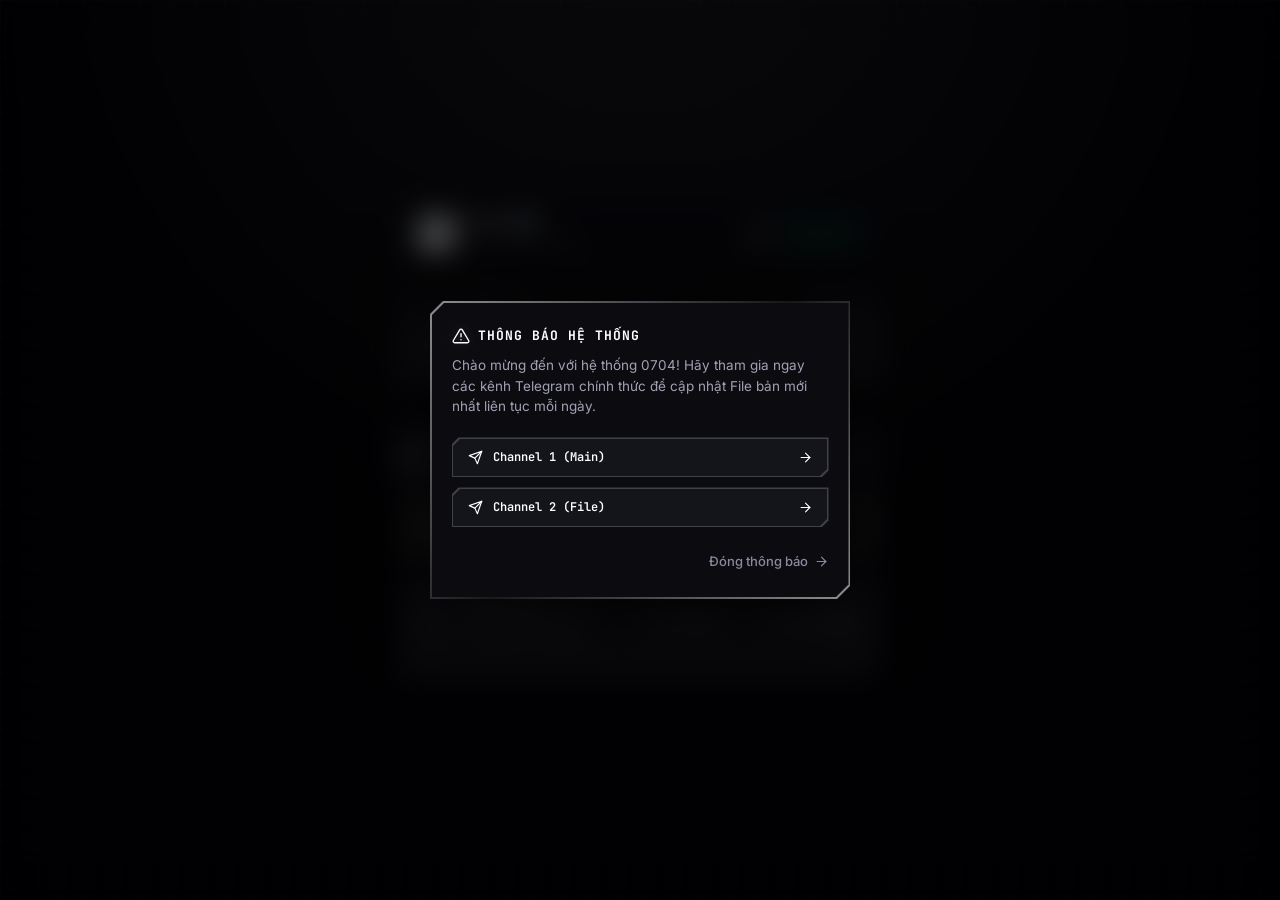
==== commit d3b2e2a2: "Update index.html" ====
--- a/index.html
+++ b/index.html
@@ -23,12 +23,20 @@
   </script>
 
   <style>
+    /* =========================================
+       1. KHAI BÁO BIẾN - MÀU SẮC & GIAO DIỆN
+    ========================================= */
     :root {
       --bg: #030305;
-      --surface: #0d0d12;
-      --surface-hover: #14141c;
-      --surface-active: #181822;
-      --border: rgba(255, 255, 255, 0.14);
+      
+      /* Cập nhật: Làm thẻ trong suốt (kính mờ) */
+      --surface: rgba(15, 15, 22, 0.65);
+      --surface-hover: rgba(22, 22, 32, 0.75);
+      --surface-active: rgba(28, 28, 40, 0.85);
+      
+      /* Cập nhật: Viền sắc nét hơn */
+      --border: rgba(255, 255, 255, 0.22);
+      
       --text: #ffffff;
       --text-muted: #8a8a9e;
       --radius: 6px;
@@ -36,9 +44,10 @@
       --cut-sm: 7px;
 
       /* Biến phụ trợ cho Dark Mode */
-      --bg-radial: rgba(255, 255, 255, 0.09);
-      --bg-grid: rgba(255, 255, 255, 0.025);
-      --header-bg: rgba(12, 12, 16, 0.78);
+      /* Cập nhật: Tăng độ rõ của lưới nền */
+      --bg-radial: rgba(255, 255, 255, 0.12);
+      --bg-grid: rgba(255, 255, 255, 0.055);
+      --header-bg: rgba(12, 12, 16, 0.65);
       --header-shadow: rgba(0, 0, 0, 0.6);
       --logo-shadow: rgba(255, 255, 255, 0.18);
       --overlay-bg: rgba(0, 0, 4, 0.72);
@@ -47,9 +56,9 @@
       --alert-text-color: #a1a1b5;
       --alert-btn-border: rgba(255, 255, 255, 0.22);
       --alert-btn-bg: #14141b;
-      --active-grad: linear-gradient(135deg, rgba(255,255,255,0.65) 0%, rgba(255,255,255,0.12) 50%, rgba(255,255,255,0.65) 100%);
+      --active-grad: linear-gradient(135deg, rgba(255,255,255,0.9) 0%, rgba(255,255,255,0.2) 50%, rgba(255,255,255,0.9) 100%);
       --alert-grad: linear-gradient(135deg, rgba(255,255,255,0.55) 0%, rgba(255,255,255,0.08) 50%, rgba(255,255,255,0.55) 100%);
-      --active-drop-shadow: rgba(255, 255, 255, 0.06);
+      --active-drop-shadow: rgba(255, 255, 255, 0.15);
       --icon-box-bg: rgba(255, 255, 255, 0.03);
       --icon-box-active-bg: rgba(255, 255, 255, 0.08);
       --icon-box-active-border: rgba(255, 255, 255, 0.35);
@@ -69,16 +78,20 @@
     /* Bảng màu Chế độ Sáng (Light Mode) */
     html[data-theme="light"] {
       --bg: #f4f4f8;
-      --surface: #ffffff;
-      --surface-hover: #f9f9fc;
-      --surface-active: #f1f1f7;
-      --border: rgba(0, 0, 0, 0.13);
+      
+      /* Cập nhật: Thẻ kính mờ chế độ sáng */
+      --surface: rgba(255, 255, 255, 0.7);
+      --surface-hover: rgba(245, 245, 250, 0.8);
+      --surface-active: rgba(235, 235, 245, 0.9);
+      
+      --border: rgba(0, 0, 0, 0.2);
       --text: #0f0f14;
       --text-muted: #646478;
 
-      --bg-radial: rgba(0, 0, 0, 0.04);
-      --bg-grid: rgba(0, 0, 0, 0.035);
-      --header-bg: rgba(255, 255, 255, 0.85);
+      /* Cập nhật: Lưới rõ nét cho chế độ sáng */
+      --bg-radial: rgba(0, 0, 0, 0.06);
+      --bg-grid: rgba(0, 0, 0, 0.09);
+      --header-bg: rgba(255, 255, 255, 0.75);
       --header-shadow: rgba(0, 0, 0, 0.07);
       --logo-shadow: rgba(0, 0, 0, 0.12);
       --overlay-bg: rgba(15, 15, 22, 0.45);
@@ -87,9 +100,9 @@
       --alert-text-color: #525266;
       --alert-btn-border: rgba(0, 0, 0, 0.2);
       --alert-btn-bg: #f5f5fa;
-      --active-grad: linear-gradient(135deg, rgba(0,0,0,0.65) 0%, rgba(0,0,0,0.12) 50%, rgba(0,0,0,0.65) 100%);
+      --active-grad: linear-gradient(135deg, rgba(0,0,0,0.8) 0%, rgba(0,0,0,0.15) 50%, rgba(0,0,0,0.8) 100%);
       --alert-grad: linear-gradient(135deg, rgba(0,0,0,0.45) 0%, rgba(0,0,0,0.08) 50%, rgba(0,0,0,0.45) 100%);
-      --active-drop-shadow: rgba(0, 0, 0, 0.08);
+      --active-drop-shadow: rgba(0, 0, 0, 0.12);
       --icon-box-bg: rgba(0, 0, 0, 0.03);
       --icon-box-active-bg: rgba(0, 0, 0, 0.06);
       --icon-box-active-border: rgba(0, 0, 0, 0.35);
@@ -118,6 +131,12 @@
       -webkit-text-size-adjust: 100%;
     }
 
+    /* Thanh cuộn phong cách Minimal */
+    ::-webkit-scrollbar { width: 5px; height: 5px; }
+    ::-webkit-scrollbar-track { background: transparent; }
+    ::-webkit-scrollbar-thumb { background: var(--border); border-radius: 10px; }
+    ::-webkit-scrollbar-thumb:hover { background: var(--text-muted); }
+
     html, body {
       background-color: var(--bg);
       color: var(--text);
@@ -127,7 +146,7 @@
       transition: background-color 0.25s ease, color 0.25s ease;
     }
 
-    a, a:link, a:visited, a:hover, a:active, button {
+    a, button {
       color: inherit;
       text-decoration: none;
       outline: none;
@@ -155,7 +174,26 @@
       z-index: 1;
     }
 
-    /* Header */
+    /* =========================================
+       2. HOẠT ẢNH TRƯỢT LÊN (ENTRANCE ANIMATION)
+    ========================================= */
+    @keyframes slideUpFade {
+      0% { opacity: 0; transform: translateY(20px); }
+      100% { opacity: 1; transform: translateY(0); }
+    }
+
+    .header { animation: slideUpFade 0.6s cubic-bezier(0.22, 1, 0.36, 1) both; }
+    .section-head { animation: slideUpFade 0.6s cubic-bezier(0.22, 1, 0.36, 1) 0.1s both; }
+    .file-category-tabs { animation: slideUpFade 0.6s cubic-bezier(0.22, 1, 0.36, 1) 0.15s both; }
+    .tab-wrap-outer { animation: slideUpFade 0.6s cubic-bezier(0.22, 1, 0.36, 1) both; }
+    
+    .tab-group .tab-wrap-outer:nth-child(1), .file-pane .tab-wrap-outer:nth-child(1) { animation-delay: 0.2s; }
+    .tab-group .tab-wrap-outer:nth-child(2), .file-pane .tab-wrap-outer:nth-child(2) { animation-delay: 0.3s; }
+    .tab-group .tab-wrap-outer:nth-child(3), .file-pane .tab-wrap-outer:nth-child(3) { animation-delay: 0.4s; }
+
+    /* =========================================
+       3. CHI TIẾT HEADER & THÀNH PHẦN
+    ========================================= */
     .header {
       display: flex;
       justify-content: space-between;
@@ -171,33 +209,19 @@
       transition: background 0.25s ease, border-color 0.25s ease, box-shadow 0.25s ease;
     }
 
-    .brand-wrap {
-      display: flex;
-      align-items: center;
-      gap: 12px;
-    }
-
+    .brand-wrap { display: flex; align-items: center; gap: 12px; }
     .brand-logo {
-      width: 38px;
-      height: 38px;
+      width: 38px; height: 38px;
       background: #ffffff;
       border-radius: 6px;
-      display: flex;
-      align-items: center;
-      justify-content: center;
+      display: flex; align-items: center; justify-content: center;
       box-shadow: 0 0 16px var(--logo-shadow);
       overflow: hidden;
       flex-shrink: 0;
       border: 1px solid var(--border);
     }
-
-    .brand-logo img {
-      width: 100%;
-      height: 100%;
-      object-fit: cover;
-      display: block;
-    }
-
+    .brand-logo img { width: 100%; height: 100%; object-fit: cover; display: block; }
+    
     .brand-text h1 {
       font-family: 'JetBrains Mono', monospace;
       font-size: 17px;
@@ -205,7 +229,6 @@
       letter-spacing: 0.1em;
       line-height: 1.2;
     }
-
     .brand-text span {
       font-family: 'JetBrains Mono', monospace;
       font-size: 10px;
@@ -214,54 +237,31 @@
       letter-spacing: 0.08em;
     }
 
-    .header-right {
-      display: flex;
-      align-items: center;
-      gap: 8px;
-    }
-
-    /* Nút Chỉnh Sáng / Tối */
+    .header-right { display: flex; align-items: center; gap: 8px; }
+
+    /* Nút Chuyển Giao Diện */
     .theme-toggle {
-      width: 32px;
-      height: 32px;
+      width: 32px; height: 32px;
       border-radius: 6px;
       background: var(--icon-box-bg);
       border: 1px solid var(--border);
       color: var(--text);
-      display: flex;
-      align-items: center;
-      justify-content: center;
+      display: flex; align-items: center; justify-content: center;
       cursor: pointer;
       transition: all 0.2s ease;
       flex-shrink: 0;
     }
-
     .theme-toggle:hover {
       background: var(--surface-hover);
       border-color: var(--icon-box-active-border);
     }
-
-    .theme-toggle svg {
-      width: 15px;
-      height: 15px;
-    }
-
-    .theme-toggle .icon-sun {
-      display: block;
-    }
-
-    .theme-toggle .icon-moon {
-      display: none;
-    }
-
-    html[data-theme="light"] .theme-toggle .icon-sun {
-      display: none;
-    }
-
-    html[data-theme="light"] .theme-toggle .icon-moon {
-      display: block;
-    }
-
+    .theme-toggle svg { width: 15px; height: 15px; }
+    .theme-toggle .icon-sun { display: block; }
+    .theme-toggle .icon-moon { display: none; }
+    html[data-theme="light"] .theme-toggle .icon-sun { display: none; }
+    html[data-theme="light"] .theme-toggle .icon-moon { display: block; }
+
+    /* Nút Online (Status) */
     .status-badge {
       font-family: 'JetBrains Mono', monospace;
       font-size: 11px;
@@ -271,531 +271,252 @@
       border: 1px solid rgba(16, 185, 129, 0.25);
       padding: 6px 11px;
       border-radius: 6px;
-      display: flex;
-      align-items: center;
-      gap: 7px;
+      display: flex; align-items: center; gap: 7px;
       height: 32px;
     }
-
     .status-dot {
-      width: 6px;
-      height: 6px;
+      width: 6px; height: 6px;
       background: #10b981;
       border-radius: 50%;
       box-shadow: 0 0 8px #10b981;
       animation: pulse 2s infinite;
     }
-
     @keyframes pulse {
       0%, 100% { opacity: 1; transform: scale(1); }
       50% { opacity: 0.45; transform: scale(0.85); }
     }
 
-    /* Modal Thông Báo & Modal Xem Thêm */
+    /* Modal / Alert Overlay */
     .alert-overlay {
-      position: fixed;
-      inset: 0;
+      position: fixed; inset: 0;
       background: var(--overlay-bg);
-      backdrop-filter: blur(14px);
-      -webkit-backdrop-filter: blur(14px);
-      display: flex;
-      justify-content: center;
-      align-items: center;
-      padding: 16px;
-      z-index: 999;
-      opacity: 1;
-      visibility: visible;
+      backdrop-filter: blur(14px); -webkit-backdrop-filter: blur(14px);
+      display: flex; justify-content: center; align-items: center;
+      padding: 16px; z-index: 999;
+      opacity: 1; visibility: visible;
       transition: opacity 0.3s ease, visibility 0.3s ease;
     }
-
-    .alert-overlay.hidden {
-      opacity: 0;
-      visibility: hidden;
-      pointer-events: none;
-    }
-
+    .alert-overlay.hidden { opacity: 0; visibility: hidden; pointer-events: none; }
+    
     .alert-box {
-      width: 100%;
-      max-width: 420px;
+      width: 100%; max-width: 420px;
       transform: translateY(0) scale(1);
       transition: transform 0.3s cubic-bezier(0.22, 1, 0.36, 1);
       filter: drop-shadow(0 20px 40px var(--modal-shadow));
     }
-
-    .alert-overlay.hidden .alert-box {
-      transform: translateY(16px) scale(0.96);
-    }
-
+    .alert-overlay.hidden .alert-box { transform: translateY(16px) scale(0.96); }
+    
     .alert-border {
       background: var(--alert-grad);
-      padding: 1px;
+      padding: 1.5px;
       clip-path: polygon(var(--cut) 0, 100% 0, 100% calc(100% - var(--cut)), calc(100% - var(--cut)) 100%, 0 100%, 0 var(--cut));
     }
-
     .alert-inner {
       background: var(--modal-bg);
       padding: 24px 20px;
       clip-path: polygon(var(--cut) 0, 100% 0, 100% calc(100% - var(--cut)), calc(100% - var(--cut)) 100%, 0 100%, 0 var(--cut));
       transition: background 0.25s ease;
     }
-
+    
     .alert-title {
-      font-family: 'JetBrains Mono', monospace;
-      font-size: 13px;
-      font-weight: 700;
-      color: var(--text);
-      text-transform: uppercase;
-      letter-spacing: 0.08em;
-      margin-bottom: 10px;
-      display: flex;
-      align-items: center;
-      gap: 8px;
-    }
-
-    .alert-title svg {
-      width: 18px;
-      height: 18px;
-      color: var(--text);
-      filter: drop-shadow(0 0 6px var(--logo-shadow));
-    }
-
-    .alert-text {
-      font-size: 13.5px;
-      line-height: 1.55;
-      color: var(--alert-text-color);
-      margin-bottom: 20px;
-    }
-
-    .alert-actions {
-      display: flex;
-      flex-direction: column;
-      gap: 10px;
-      margin-bottom: 22px;
-    }
-
+      font-family: 'JetBrains Mono', monospace; font-size: 13px;
+      font-weight: 700; color: var(--text);
+      text-transform: uppercase; letter-spacing: 0.08em;
+      margin-bottom: 10px; display: flex; align-items: center; gap: 8px;
+    }
+    .alert-title svg { width: 18px; height: 18px; color: var(--text); filter: drop-shadow(0 0 6px var(--logo-shadow)); }
+    .alert-text { font-size: 13.5px; line-height: 1.55; color: var(--alert-text-color); margin-bottom: 20px; }
+    
+    .alert-actions { display: flex; flex-direction: column; gap: 10px; margin-bottom: 22px; }
     .alert-btn {
-      font-family: 'JetBrains Mono', monospace;
-      font-size: 12px;
-      font-weight: 600;
-      padding: 12px 16px;
-      color: var(--text) !important;
-      display: flex;
-      align-items: center;
-      justify-content: space-between;
-      position: relative;
-      z-index: 1;
-      isolation: isolate;
+      font-family: 'JetBrains Mono', monospace; font-size: 12px; font-weight: 600;
+      padding: 12px 16px; color: var(--text) !important;
+      display: flex; align-items: center; justify-content: space-between;
+      position: relative; z-index: 1; isolation: isolate;
       background: var(--alert-btn-border);
       clip-path: polygon(var(--cut-sm) 0, 100% 0, 100% calc(100% - var(--cut-sm)), calc(100% - var(--cut-sm)) 100%, 0 100%, 0 var(--cut-sm));
       transition: all 0.2s ease;
     }
-
     .alert-btn::before {
-      content: '';
-      position: absolute;
-      inset: 1px;
-      background: var(--alert-btn-bg);
-      z-index: -1;
+      content: ''; position: absolute; inset: 1.5px;
+      background: var(--alert-btn-bg); z-index: -1;
       clip-path: polygon(var(--cut-sm) 0, 100% 0, 100% calc(100% - var(--cut-sm)), calc(100% - var(--cut-sm)) 100%, 0 100%, 0 var(--cut-sm));
       transition: background 0.2s ease;
     }
-
-    .alert-btn .btn-left {
-      display: flex;
-      align-items: center;
-      gap: 10px;
-    }
-
-    .alert-btn:hover {
-      background: var(--text);
-      color: var(--bg) !important;
-    }
-
-    .alert-btn:hover::before {
-      background: var(--text);
-    }
-
-    .alert-btn svg {
-      transition: transform 0.2s ease;
-    }
-
-    .alert-btn:hover svg {
-      transform: translateX(3px);
-      color: var(--bg);
-    }
-
-    .alert-footer {
-      display: flex;
-      justify-content: flex-end;
-    }
-
+    .alert-btn .btn-left { display: flex; align-items: center; gap: 10px; }
+    .alert-btn:hover { background: var(--text); color: var(--bg) !important; filter: drop-shadow(0 4px 12px rgba(255, 255, 255, 0.15)); }
+    .alert-btn:hover::before { background: var(--text); }
+    .alert-btn svg { transition: transform 0.2s ease; }
+    .alert-btn:hover svg { transform: translateX(3px); color: var(--bg); }
+    
+    .alert-footer { display: flex; justify-content: flex-end; }
     .btn-close-text {
-      font-family: 'Inter', sans-serif;
-      font-size: 13px;
-      font-weight: 500;
-      background: transparent;
-      color: var(--text-muted);
-      border: none;
-      cursor: pointer;
-      display: inline-flex;
-      align-items: center;
-      gap: 6px;
-      padding: 4px 0;
-      transition: color 0.2s ease;
-    }
-
-    .btn-close-text:hover {
-      color: var(--text);
-    }
-
-    .btn-close-text svg {
-      transition: transform 0.2s ease;
-    }
-
-    .btn-close-text:hover svg {
-      transform: translateX(3px);
-    }
-
-    /* Tiêu đề từng phần */
+      font-family: 'Inter', sans-serif; font-size: 13px; font-weight: 500;
+      background: transparent; color: var(--text-muted); border: none; cursor: pointer;
+      display: inline-flex; align-items: center; gap: 6px; padding: 4px 0; transition: color 0.2s ease;
+    }
+    .btn-close-text:hover { color: var(--text); }
+    .btn-close-text svg { transition: transform 0.2s ease; }
+    .btn-close-text:hover svg { transform: translateX(3px); }
+
+    /* Phần Khung Tab chung */
     .section-head {
-      display: flex;
-      justify-content: space-between;
-      align-items: center;
-      margin-bottom: 10px;
-      padding: 0 4px;
-      font-family: 'JetBrains Mono', monospace;
-      font-size: 11px;
-      color: var(--text-muted);
-      text-transform: uppercase;
-      letter-spacing: 0.08em;
-    }
-
-    .tab-group {
-      display: flex;
-      flex-direction: column;
-      gap: 12px;
-      margin-bottom: 24px;
-    }
-
-    /* Thanh chọn Tab Phân loại (FREE / BUY) */
-    .file-category-tabs {
-      display: grid;
-      grid-template-columns: 1fr 1fr;
-      gap: 8px;
-      margin-bottom: 12px;
-    }
-
+      display: flex; justify-content: space-between; align-items: center;
+      margin-bottom: 10px; padding: 0 4px;
+      font-family: 'JetBrains Mono', monospace; font-size: 11px;
+      color: var(--text-muted); text-transform: uppercase; letter-spacing: 0.08em;
+    }
+    
+    .tab-group { display: flex; flex-direction: column; gap: 12px; margin-bottom: 24px; }
+    
+    .file-category-tabs { display: grid; grid-template-columns: 1fr 1fr; gap: 8px; margin-bottom: 12px; }
     .cat-btn-wrap {
-      position: relative;
-      background: var(--border);
-      padding: 1px;
+      position: relative; background: var(--border); padding: 1.5px;
       clip-path: polygon(var(--cut-sm) 0, 100% 0, 100% calc(100% - var(--cut-sm)), calc(100% - var(--cut-sm)) 100%, 0 100%, 0 var(--cut-sm));
       transition: background 0.25s ease;
     }
-
-    .cat-btn-wrap.active {
-      background: var(--active-grad);
-    }
-
+    .cat-btn-wrap.active { background: var(--active-grad); }
+    
     .cat-btn {
-      width: 100%;
-      font-family: 'JetBrains Mono', monospace;
-      font-size: 12px;
-      font-weight: 600;
-      padding: 11px;
-      text-align: center;
-      background: var(--surface);
-      border: none;
-      color: var(--text-muted);
-      cursor: pointer;
+      width: 100%; font-family: 'JetBrains Mono', monospace; font-size: 12px; font-weight: 600;
+      padding: 11px; text-align: center; background: var(--surface); border: none;
+      color: var(--text-muted); cursor: pointer;
       clip-path: polygon(var(--cut-sm) 0, 100% 0, 100% calc(100% - var(--cut-sm)), calc(100% - var(--cut-sm)) 100%, 0 100%, 0 var(--cut-sm));
+      backdrop-filter: blur(12px); -webkit-backdrop-filter: blur(12px);
       transition: all 0.25s ease;
     }
-
-    .cat-btn-wrap:hover .cat-btn {
-      background: var(--surface-hover);
-      color: var(--text);
-    }
-
-    .cat-btn-wrap.active .cat-btn {
-      background: var(--surface-active);
-      color: var(--text);
-    }
-
-    /* Fix triệt để lỗi đổi tab bị giật kích thước trên Safari Mobile bằng CSS Grid Stack */
+    .cat-btn-wrap:hover .cat-btn { background: var(--surface-hover); color: var(--text); }
+    .cat-btn-wrap.active .cat-btn { background: var(--surface-active); color: var(--text); }
+
     .file-container-wrapper {
-      display: grid;
-      grid-template-columns: 100%;
-      align-items: start;
-      margin-bottom: 24px;
-      width: 100%;
-    }
-
+      display: grid; grid-template-columns: 100%; align-items: start;
+      margin-bottom: 24px; width: 100%;
+    }
     .file-pane {
-      grid-area: 1 / 1;
-      width: 100%;
-      min-width: 0;
-      display: flex;
-      flex-direction: column;
-      gap: 12px;
-      opacity: 0;
-      visibility: hidden;
-      pointer-events: none;
-      transition: opacity 0.2s ease;
-      z-index: 1;
-    }
-
-    .file-pane.active {
-      opacity: 1;
-      visibility: visible;
-      pointer-events: auto;
-      z-index: 2;
-    }
-
-    /* Khung Tab vát góc mục file */
+      grid-area: 1 / 1; width: 100%; min-width: 0;
+      display: flex; flex-direction: column; gap: 12px;
+      opacity: 0; visibility: hidden; pointer-events: none;
+      transition: opacity 0.2s ease; z-index: 1;
+    }
+    .file-pane.active { opacity: 1; visibility: visible; pointer-events: auto; z-index: 2; }
+
+    /* Khung Tab vát góc - GLASSMORPHISM */
     .tab-wrap-outer {
-      width: 100%;
+      width: 100%; cursor: pointer;
       transition: filter 0.25s ease, transform 0.25s cubic-bezier(0.22, 1, 0.36, 1);
-      cursor: pointer;
-    }
-
+    }
     .tab-wrap-outer.active {
       transform: translateY(-2px);
-      filter: drop-shadow(0 10px 20px var(--active-drop-shadow));
+      filter: drop-shadow(0 12px 24px var(--active-drop-shadow));
       z-index: 2;
     }
-
+    
     .tab-border {
-      background: var(--border);
-      padding: 1px;
+      background: var(--border); padding: 1.5px;
       clip-path: polygon(var(--cut) 0, 100% 0, 100% calc(100% - var(--cut)), calc(100% - var(--cut)) 100%, 0 100%, 0 var(--cut));
       transition: background 0.25s ease;
     }
-
-    .tab-wrap-outer.active .tab-border {
-      background: var(--active-grad);
-    }
-
+    .tab-wrap-outer.active .tab-border { background: var(--active-grad); }
+    
     .tab-inner {
-      background: var(--surface);
-      padding: 15px 16px;
-      display: flex;
-      flex-direction: column;
-      gap: 12px;
+      background: var(--surface); padding: 15px 16px;
+      display: flex; flex-direction: column; gap: 12px;
       clip-path: polygon(var(--cut) 0, 100% 0, 100% calc(100% - var(--cut)), calc(100% - var(--cut)) 100%, 0 100%, 0 var(--cut));
+      backdrop-filter: blur(12px); -webkit-backdrop-filter: blur(12px);
       transition: background 0.25s ease;
     }
-
-    .tab-wrap-outer:hover .tab-inner {
-      background: var(--surface-hover);
-    }
-
-    .tab-wrap-outer.active .tab-inner {
-      background: var(--surface-active);
-    }
-
-    /* Hàng chính của mỗi Tab */
-    .tab-row {
-      display: flex;
-      justify-content: space-between;
-      align-items: center;
-      gap: 12px;
-      width: 100%;
-    }
-
-    .item-left {
-      display: flex;
-      align-items: center;
-      gap: 12px;
-      min-width: 0;
-      flex: 1;
-    }
-
+    .tab-wrap-outer:hover .tab-inner { background: var(--surface-hover); }
+    .tab-wrap-outer.active .tab-inner { background: var(--surface-active); }
+
+    .tab-row { display: flex; justify-content: space-between; align-items: center; gap: 12px; width: 100%; }
+    .item-left { display: flex; align-items: center; gap: 12px; min-width: 0; flex: 1; }
+    
     .icon-box {
-      width: 40px;
-      height: 40px;
-      background: var(--icon-box-bg);
-      border: 1px solid var(--border);
-      border-radius: var(--radius);
-      display: flex;
-      align-items: center;
-      justify-content: center;
-      flex-shrink: 0;
-      color: var(--text-muted);
-      transition: all 0.25s ease;
-    }
-
+      width: 40px; height: 40px; background: var(--icon-box-bg);
+      border: 1px solid var(--border); border-radius: var(--radius);
+      display: flex; align-items: center; justify-content: center;
+      flex-shrink: 0; color: var(--text-muted); transition: all 0.25s ease;
+    }
     .tab-wrap-outer.active .icon-box {
-      border-color: var(--icon-box-active-border);
-      color: var(--text);
-      background: var(--icon-box-active-bg);
-    }
-
-    .item-meta {
-      display: flex;
-      flex-direction: column;
-      gap: 3px;
-      min-width: 0;
-    }
-
-    .item-title {
-      font-size: 14.5px;
-      font-weight: 600;
-      display: flex;
-      align-items: center;
-      gap: 7px;
-      flex-wrap: wrap;
-    }
-
+      border-color: var(--icon-box-active-border); color: var(--text); background: var(--icon-box-active-bg);
+    }
+    
+    .item-meta { display: flex; flex-direction: column; gap: 3px; min-width: 0; }
+    .item-title { font-size: 14.5px; font-weight: 600; display: flex; align-items: center; gap: 7px; flex-wrap: wrap; }
+    
     .tag {
-      font-family: 'JetBrains Mono', monospace;
-      font-size: 9.5px;
-      font-weight: 500;
-      padding: 2px 6px;
-      border-radius: 4px;
-      background: var(--tag-bg);
-      border: 1px solid var(--tag-border);
-      color: var(--tag-text);
-    }
-
-    .item-sub {
-      font-size: 12.5px;
-      color: var(--text-muted);
-      line-height: 1.35;
-    }
-
-    /* Hệ thống nút bấm vát góc */
-    .actions {
-      display: flex;
-      align-items: center;
-      gap: 8px;
-      flex-shrink: 0;
-    }
-
+      font-family: 'JetBrains Mono', monospace; font-size: 9.5px; font-weight: 500;
+      padding: 2px 6px; border-radius: 4px;
+      background: var(--tag-bg); border: 1px solid var(--tag-border); color: var(--tag-text);
+    }
+    .item-sub { font-size: 12.5px; color: var(--text-muted); line-height: 1.35; }
+
+    /* Nút bấm (Buttons) */
+    .actions { display: flex; align-items: center; gap: 8px; flex-shrink: 0; }
     .btn {
-      font-family: 'Inter', sans-serif;
-      font-size: 12.5px;
-      font-weight: 500;
-      height: 36px;
-      padding: 0 15px;
-      color: var(--text) !important;
-      border: none;
-      cursor: pointer;
-      display: inline-flex;
-      align-items: center;
-      justify-content: center;
-      gap: 6px;
-      user-select: none;
-      white-space: nowrap;
-      position: relative;
-      z-index: 1;
-      isolation: isolate;
+      font-family: 'Inter', sans-serif; font-size: 12.5px; font-weight: 500;
+      height: 36px; padding: 0 15px; color: var(--text) !important;
+      border: none; cursor: pointer; display: inline-flex; align-items: center; justify-content: center;
+      gap: 6px; user-select: none; white-space: nowrap; position: relative; z-index: 1; isolation: isolate;
       background: var(--btn-border);
       clip-path: polygon(var(--cut-sm) 0, 100% 0, 100% calc(100% - var(--cut-sm)), calc(100% - var(--cut-sm)) 100%, 0 100%, 0 var(--cut-sm));
-      transition: all 0.2s ease;
-    }
-
+      transition: all 0.3s cubic-bezier(0.22, 1, 0.36, 1);
+    }
     .btn::before {
-      content: '';
-      position: absolute;
-      inset: 1px;
-      background: var(--btn-bg);
-      z-index: -1;
+      content: ''; position: absolute; inset: 1.5px; background: var(--btn-bg); z-index: -1;
       clip-path: polygon(var(--cut-sm) 0, 100% 0, 100% calc(100% - var(--cut-sm)), calc(100% - var(--cut-sm)) 100%, 0 100%, 0 var(--cut-sm));
       transition: background 0.2s ease;
     }
-
-    .btn:hover {
-      background: var(--btn-hover-border);
-    }
-
-    .btn:hover::before {
-      background: var(--btn-hover-bg);
-    }
-
-    .tab-wrap-outer.active .btn-main {
-      background: var(--text);
-      color: var(--bg) !important;
-      font-weight: 600;
-    }
-
-    .tab-wrap-outer.active .btn-main::before {
-      background: var(--text);
-    }
-
-    .btn-demo.playing {
-      background: var(--btn-playing-border);
-    }
-
-    .btn-demo.playing::before {
-      background: var(--btn-playing-bg);
-    }
-
-    /* Trạng thái Bảo trì */
-    .tab-wrap-outer.maintenance {
-      opacity: 0.45;
-      pointer-events: none;
-      filter: grayscale(100%);
-    }
-
-    .btn:disabled {
-      background: var(--btn-disabled-border) !important;
-      color: var(--text-muted) !important;
-      cursor: not-allowed;
-    }
-
-    .btn:disabled::before {
-      background: var(--btn-disabled-bg) !important;
-    }
-
-    /* Khung Video Demo */
+    
+    /* Hiệu ứng Glow cho Button khi Hover */
+    .btn:hover { background: var(--btn-hover-border); filter: drop-shadow(0 4px 12px rgba(255, 255, 255, 0.15)); }
+    html[data-theme="light"] .btn:hover { filter: drop-shadow(0 4px 12px rgba(0, 0, 0, 0.15)); }
+    .btn:hover::before { background: var(--btn-hover-bg); }
+    
+    .tab-wrap-outer.active .btn-main { background: var(--text); color: var(--bg) !important; font-weight: 600; }
+    .tab-wrap-outer.active .btn-main::before { background: var(--text); }
+    .btn-demo.playing { background: var(--btn-playing-border); }
+    .btn-demo.playing::before { background: var(--btn-playing-bg); }
+    
+    .tab-wrap-outer.maintenance { opacity: 0.45; pointer-events: none; filter: grayscale(100%); }
+    .btn:disabled { background: var(--btn-disabled-border) !important; color: var(--text-muted) !important; cursor: not-allowed; filter: none; }
+    .btn:disabled::before { background: var(--btn-disabled-bg) !important; }
+
+    /* =========================================
+       4. KHUNG VIDEO DẠNG TRƯỢT (ACCORDION)
+    ========================================= */
     .video-container {
       width: 100%;
       border-radius: 6px;
       overflow: hidden;
-      border: 1px solid var(--border);
+      border: 1.5px solid var(--border);
       background: #000;
-      display: none;
-    }
-
+      
+      /* Cấu hình trượt mượt mà bằng CSS Grid */
+      display: grid;
+      grid-template-rows: 0fr;
+      transition: grid-template-rows 0.3s cubic-bezier(0.22, 1, 0.36, 1), margin-top 0.3s, opacity 0.3s;
+      margin-top: 0;
+      opacity: 0;
+    }
     .video-container.show {
-      display: block;
-    }
-
+      grid-template-rows: 1fr;
+      margin-top: 12px;
+      opacity: 1;
+    }
     .video-container video {
+      min-height: 0; /* Rất quan trọng để Grid trượt hoạt động */
       width: 100%;
       max-height: 280px;
       display: block;
     }
 
-    svg {
-      width: 15px;
-      height: 15px;
-      stroke: currentColor;
-      stroke-width: 1.8;
-      fill: none;
-      stroke-linecap: round;
-      stroke-linejoin: round;
-      flex-shrink: 0;
-    }
-
-    /* Giao diện Điện thoại */
+    svg { width: 15px; height: 15px; stroke: currentColor; stroke-width: 1.8; fill: none; stroke-linecap: round; stroke-linejoin: round; flex-shrink: 0; }
+
     @media (max-width: 480px) {
-      .tab-row {
-        flex-direction: column;
-        align-items: stretch;
-        gap: 10px;
-      }
-
-      .actions {
-        width: 100%;
-        display: flex;
-        gap: 8px;
-      }
-
-      .actions .btn {
-        flex: 1;
-      }
+      .tab-row { flex-direction: column; align-items: stretch; gap: 10px; }
+      .actions { width: 100%; display: flex; gap: 8px; }
+      .actions .btn { flex: 1; }
     }
   </style>
 </head>
@@ -853,15 +574,13 @@
             Vui lòng lấy mã kích hoạt miễn phí trước khi sử dụng hoặc tải trực tiếp file cài đặt bên dưới.
           </div>
           <div class="alert-actions">
-            <!-- Nút trên: Lấy Key Free -->
-            <a id="freeModalKeyBtn" href="https://hthseverkey.fun/getkey.php?public=007ae97c80468dde6a38fb471b4655025bae2f676a4aaee76be497e96be9e470" target="_blank" rel="noopener" class="alert-btn">
+            <a id="freeModalKeyBtn" href="https://sobikey.xyz/getkey.php?public=f418e3aeb43d2b6ba600a8bca438e6080a6bb9d0c9b9c1453819e3d3ce2606d5" target="_blank" rel="noopener" class="alert-btn">
               <div class="btn-left">
                 <svg viewBox="0 0 24 24"><path d="M21 2l-2 2m-7.61 7.61a5.5 5.5 0 1 1-7.778 7.778 5.5 5.5 0 0 1 7.777-7.777zm0 0L15.5 7.5m0 0l3 3L22 7l-3-3m-3.5 3.5L19 4"></path></svg>
                 Lấy Key Free
               </div>
               <svg viewBox="0 0 24 24"><line x1="7" y1="17" x2="17" y2="7"></line><polyline points="7 7 17 7 17 17"></polyline></svg>
             </a>
-            <!-- Nút dưới: Tải File -->
             <a id="freeModalDownloadBtn" href="https://t.me/x0704cheat/563" target="_blank" rel="noopener" class="alert-btn">
               <div class="btn-left">
                 <svg viewBox="0 0 24 24"><path d="M21 15v4a2 2 0 0 1-2 2H5a2 2 0 0 1-2-2v-4"></path><polyline points="7 10 12 15 17 10"></polyline><line x1="12" y1="15" x2="12" y2="3"></line></svg>
@@ -888,14 +607,17 @@
         <div class="brand-logo">
           <img src="https://cdn.upanhlaylink.com/i/lNNH2V4K.png" alt="0704 Logo">
         </div>
+        <!-- CẬP NHẬT: Thêm Tích Xanh -->
         <div class="brand-text">
-          <h1>0704</h1>
+          <h1 style="display: flex; align-items: center;">
+            0704
+            <img src="https://cdn.upanhlaylink.com/i/ARZSk0jT.png" alt="Verified" style="width: 16px; height: 16px; margin-left: 6px; user-select: none; pointer-events: none; filter: drop-shadow(0 2px 4px rgba(0,0,0,0.2));">
+          </h1>
           <span>KEY & FILE PORTAL</span>
         </div>
       </div>
       <div class="header-right">
         <button type="button" class="theme-toggle" id="themeToggleBtn" onclick="toggleTheme()" title="Chuyển đổi giao diện Sáng / Tối" aria-label="Đổi giao diện Sáng Tối">
-          <!-- Icon Mặt Trời (Hiện ở chế độ Tối để bấm sang Sáng) -->
           <svg class="icon-sun" viewBox="0 0 24 24">
             <circle cx="12" cy="12" r="5"></circle>
             <line x1="12" y1="1" x2="12" y2="3"></line>
@@ -907,7 +629,6 @@
             <line x1="4.22" y1="19.78" x2="5.64" y2="18.36"></line>
             <line x1="18.36" y1="5.64" x2="19.78" y2="4.22"></line>
           </svg>
-          <!-- Icon Mặt Trăng (Hiện ở chế độ Sáng để bấm sang Tối) -->
           <svg class="icon-moon" viewBox="0 0 24 24">
             <path d="M21 12.79A9 9 0 1 1 11.21 3 7 7 0 0 0 21 12.79z"></path>
           </svg>
@@ -971,7 +692,7 @@
       </div>
     </div>
 
-    <!-- Vùng chứa các tab nội dung (Dùng CSS Grid giữ cố định kích thước) -->
+    <!-- Vùng chứa các tab nội dung -->
     <div class="file-container-wrapper">
       <!-- Nội dung Tab FREE -->
       <div id="paneFree" class="file-pane active">
@@ -1025,14 +746,14 @@
                     <svg viewBox="0 0 24 24"><polygon points="5 3 19 12 5 21 5 3"></polygon></svg>
                     <span>Xem Demo</span>
                   </button>
-                  <button type="button" class="btn btn-main" onclick="openFreeModal('AOV 0704 — .TIPA', 'https://hthseverkey.fun/getkey.php?public=007ae97c80468dde6a38fb471b4655025bae2f676a4aaee76be497e96be9e470', 'https://t.me/x0704cheat/566', this, event)">
+                  <button type="button" class="btn btn-main" onclick="openFreeModal('AOV 0704 — .TIPA', 'https://sobikey.xyz/getkey.php?public=f418e3aeb43d2b6ba600a8bca438e6080a6bb9d0c9b9c1453819e3d3ce2606d5', 'https://t.me/x0704cheat/566', this, event)">
                     Xem Thêm
                     <svg viewBox="0 0 24 24"><rect x="3" y="3" width="7" height="7"></rect><rect x="14" y="3" width="7" height="7"></rect><rect x="14" y="14" width="7" height="7"></rect><rect x="3" y="14" width="7" height="7"></rect></svg>
                   </button>
                 </div>
               </div>
               
-              <!-- Khung phát Video Demo -->
+              <!-- Khung phát Video Demo trượt mượt mà -->
               <div class="video-container">
                 <video src="https://github.com/obiday/0704/raw/refs/heads/main/v1c044g50000dbk7ig7og65ur0u39sb0.mp4" controls playsinline preload="metadata"></video>
               </div>
@@ -1090,7 +811,6 @@
     const alertOverlay = document.getElementById('alertOverlay');
     const freeModalOverlay = document.getElementById('freeModalOverlay');
 
-    // Chuyển đổi Sáng / Tối và lưu vào localStorage
     function toggleTheme() {
       const htmlEl = document.documentElement;
       const isLight = htmlEl.getAttribute('data-theme') === 'light';
@@ -1107,7 +827,6 @@
       } catch (e) {}
     }
 
-    // Đóng thông báo hệ thống mở đầu
     function closeAlert() {
       alertOverlay.classList.add('hidden');
       setTimeout(() => {
@@ -1115,7 +834,6 @@
       }, 300);
     }
 
-    // Mở bảng Xem Thêm cho các mục FREE
     function openFreeModal(title, keyUrl, downloadUrl, btnElement, event) {
       if (event) event.stopPropagation();
       
@@ -1135,7 +853,6 @@
       });
     }
 
-    // Đóng bảng Xem Thêm
     function closeFreeModal() {
       freeModalOverlay.classList.add('hidden');
       setTimeout(() => {
@@ -1155,7 +872,6 @@
       tabs.forEach(tab => tab.classList.remove('active'));
     });
 
-    // Chuyển tab danh mục File FREE / BUY (kèm tự động đóng video ở tab cũ để không bị giãn khung)
     function switchFileTab(type, btnElement) {
       const parentContainer = btnElement.closest('.container');
       const paneFree = parentContainer.querySelector('#paneFree');
@@ -1163,7 +879,7 @@
       const btnWrapFree = parentContainer.querySelector('#btnWrapFree');
       const btnWrapBuy = parentContainer.querySelector('#btnWrapBuy');
 
-      // Đóng các video đang mở khi chuyển tab để giữ nguyên kích thước chuẩn
+      // Đóng các video đang mở khi chuyển tab
       const allVideos = parentContainer.querySelectorAll('.video-container.show');
       allVideos.forEach(vc => {
         vc.classList.remove('show');
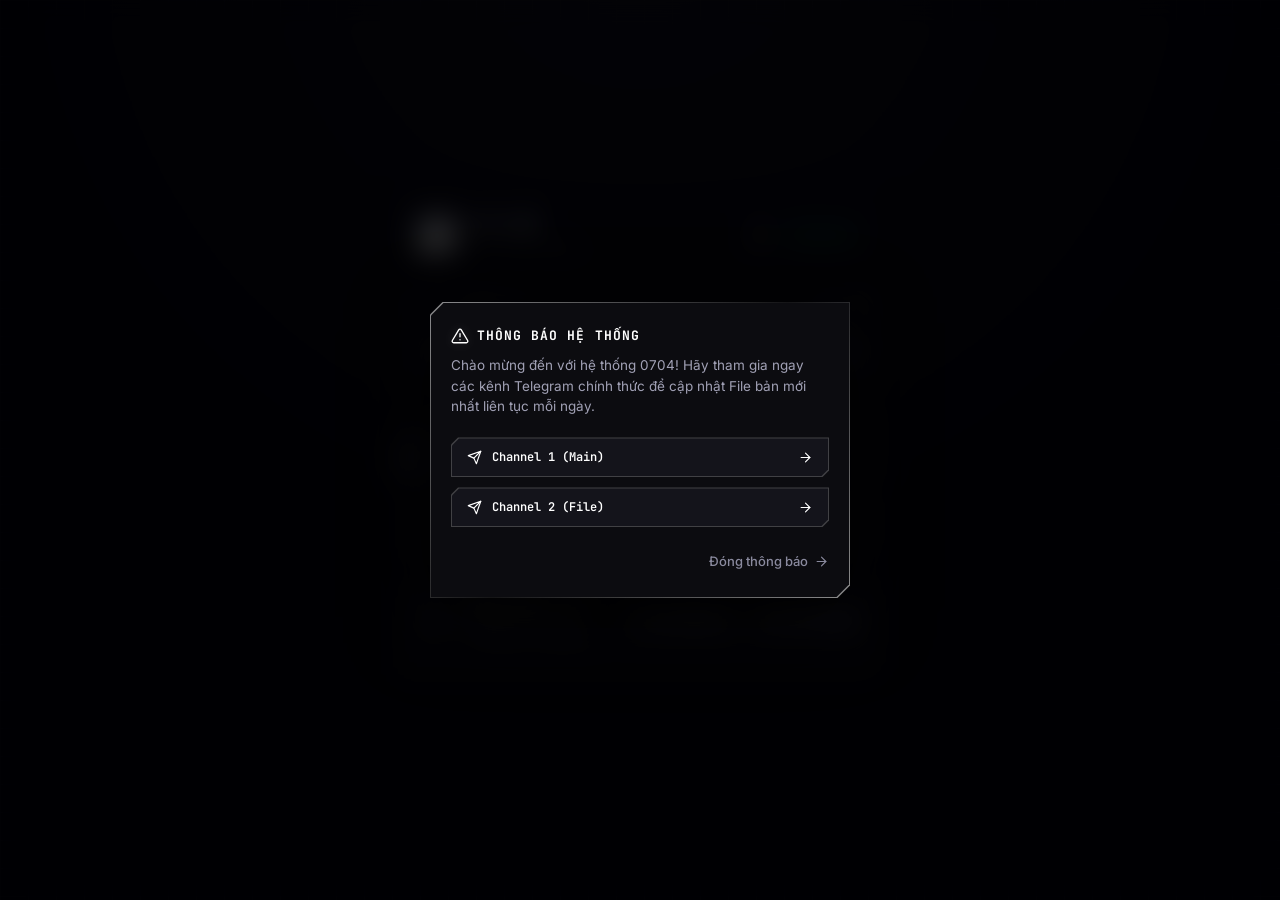
==== commit d6833a3f: "Update index.html" ====
--- a/index.html
+++ b/index.html
@@ -10,7 +10,6 @@
   <link rel="preconnect" href="https://fonts.gstatic.com" crossorigin>
   <link href="https://fonts.googleapis.com/css2?family=Inter:wght@400;500;600;700&family=JetBrains+Mono:wght@400;500;600;700&display=swap" rel="stylesheet">
   
-  <!-- Khởi tạo Theme ngay lập tức để tránh chớp màn hình (FOUC) -->
   <script>
     (function() {
       try {
@@ -24,18 +23,17 @@
 
   <style>
     /* =========================================
-       1. KHAI BÁO BIẾN - MÀU SẮC & GIAO DIỆN
+       1. KHAI BÁO BIẾN - SẮC NÉT & NỀN ĐẶC (SOLID)
     ========================================= */
     :root {
       --bg: #030305;
       
-      /* Cập nhật: Làm thẻ trong suốt (kính mờ) */
-      --surface: rgba(15, 15, 22, 0.65);
-      --surface-hover: rgba(22, 22, 32, 0.75);
-      --surface-active: rgba(28, 28, 40, 0.85);
+      /* Nền đặc hoàn toàn để hết mờ nhòe */
+      --surface: #0a0a0f;
+      --surface-hover: #12121a;
+      --surface-active: #181822;
       
-      /* Cập nhật: Viền sắc nét hơn */
-      --border: rgba(255, 255, 255, 0.22);
+      --border: rgba(255, 255, 255, 0.18); /* Nét mảnh, sắc */
       
       --text: #ffffff;
       --text-muted: #8a8a9e;
@@ -43,20 +41,20 @@
       --cut: 13px;
       --cut-sm: 7px;
 
-      /* Biến phụ trợ cho Dark Mode */
-      /* Cập nhật: Tăng độ rõ của lưới nền */
-      --bg-radial: rgba(255, 255, 255, 0.12);
-      --bg-grid: rgba(255, 255, 255, 0.055);
-      --header-bg: rgba(12, 12, 16, 0.65);
+      /* Lưới nền mỏng lại, tinh tế không gây rối mắt */
+      --bg-radial: rgba(255, 255, 255, 0.08);
+      --bg-grid: rgba(255, 255, 255, 0.035); 
+      
+      --header-bg: rgba(8, 8, 12, 0.85); /* Trong suốt nhẹ cho header thôi */
       --header-shadow: rgba(0, 0, 0, 0.6);
       --logo-shadow: rgba(255, 255, 255, 0.18);
-      --overlay-bg: rgba(0, 0, 4, 0.72);
+      --overlay-bg: rgba(0, 0, 4, 0.85);
       --modal-bg: #0c0c10;
       --modal-shadow: rgba(0, 0, 0, 0.85);
       --alert-text-color: #a1a1b5;
       --alert-btn-border: rgba(255, 255, 255, 0.22);
       --alert-btn-bg: #14141b;
-      --active-grad: linear-gradient(135deg, rgba(255,255,255,0.9) 0%, rgba(255,255,255,0.2) 50%, rgba(255,255,255,0.9) 100%);
+      --active-grad: linear-gradient(135deg, rgba(255,255,255,0.9) 0%, rgba(255,255,255,0.15) 50%, rgba(255,255,255,0.9) 100%);
       --alert-grad: linear-gradient(135deg, rgba(255,255,255,0.55) 0%, rgba(255,255,255,0.08) 50%, rgba(255,255,255,0.55) 100%);
       --active-drop-shadow: rgba(255, 255, 255, 0.15);
       --icon-box-bg: rgba(255, 255, 255, 0.03);
@@ -75,23 +73,20 @@
       --btn-disabled-bg: #121218;
     }
 
-    /* Bảng màu Chế độ Sáng (Light Mode) */
     html[data-theme="light"] {
       --bg: #f4f4f8;
       
-      /* Cập nhật: Thẻ kính mờ chế độ sáng */
-      --surface: rgba(255, 255, 255, 0.7);
-      --surface-hover: rgba(245, 245, 250, 0.8);
-      --surface-active: rgba(235, 235, 245, 0.9);
+      --surface: #ffffff;
+      --surface-hover: #f7f7fa;
+      --surface-active: #eeeef4;
       
-      --border: rgba(0, 0, 0, 0.2);
+      --border: rgba(0, 0, 0, 0.15);
       --text: #0f0f14;
       --text-muted: #646478;
 
-      /* Cập nhật: Lưới rõ nét cho chế độ sáng */
-      --bg-radial: rgba(0, 0, 0, 0.06);
-      --bg-grid: rgba(0, 0, 0, 0.09);
-      --header-bg: rgba(255, 255, 255, 0.75);
+      --bg-radial: rgba(0, 0, 0, 0.04);
+      --bg-grid: rgba(0, 0, 0, 0.04);
+      --header-bg: rgba(255, 255, 255, 0.9);
       --header-shadow: rgba(0, 0, 0, 0.07);
       --logo-shadow: rgba(0, 0, 0, 0.12);
       --overlay-bg: rgba(15, 15, 22, 0.45);
@@ -100,7 +95,7 @@
       --alert-text-color: #525266;
       --alert-btn-border: rgba(0, 0, 0, 0.2);
       --alert-btn-bg: #f5f5fa;
-      --active-grad: linear-gradient(135deg, rgba(0,0,0,0.8) 0%, rgba(0,0,0,0.15) 50%, rgba(0,0,0,0.8) 100%);
+      --active-grad: linear-gradient(135deg, rgba(0,0,0,0.8) 0%, rgba(0,0,0,0.1) 50%, rgba(0,0,0,0.8) 100%);
       --alert-grad: linear-gradient(135deg, rgba(0,0,0,0.45) 0%, rgba(0,0,0,0.08) 50%, rgba(0,0,0,0.45) 100%);
       --active-drop-shadow: rgba(0, 0, 0, 0.12);
       --icon-box-bg: rgba(0, 0, 0, 0.03);
@@ -131,7 +126,6 @@
       -webkit-text-size-adjust: 100%;
     }
 
-    /* Thanh cuộn phong cách Minimal */
     ::-webkit-scrollbar { width: 5px; height: 5px; }
     ::-webkit-scrollbar-track { background: transparent; }
     ::-webkit-scrollbar-thumb { background: var(--border); border-radius: 10px; }
@@ -195,134 +189,89 @@
        3. CHI TIẾT HEADER & THÀNH PHẦN
     ========================================= */
     .header {
-      display: flex;
-      justify-content: space-between;
-      align-items: center;
-      margin-bottom: 24px;
-      padding: 14px 16px;
+      display: flex; justify-content: space-between; align-items: center;
+      margin-bottom: 24px; padding: 14px 16px;
       background: var(--header-bg);
-      border: 1px solid var(--border);
-      border-radius: var(--radius);
-      backdrop-filter: blur(12px);
-      -webkit-backdrop-filter: blur(12px);
+      border: 1px solid var(--border); border-radius: var(--radius);
+      backdrop-filter: blur(12px); -webkit-backdrop-filter: blur(12px);
       box-shadow: 0 8px 32px var(--header-shadow);
       transition: background 0.25s ease, border-color 0.25s ease, box-shadow 0.25s ease;
     }
 
     .brand-wrap { display: flex; align-items: center; gap: 12px; }
     .brand-logo {
-      width: 38px; height: 38px;
-      background: #ffffff;
-      border-radius: 6px;
+      width: 38px; height: 38px; background: #ffffff; border-radius: 6px;
       display: flex; align-items: center; justify-content: center;
-      box-shadow: 0 0 16px var(--logo-shadow);
-      overflow: hidden;
-      flex-shrink: 0;
+      box-shadow: 0 0 16px var(--logo-shadow); overflow: hidden; flex-shrink: 0;
       border: 1px solid var(--border);
     }
     .brand-logo img { width: 100%; height: 100%; object-fit: cover; display: block; }
     
     .brand-text h1 {
-      font-family: 'JetBrains Mono', monospace;
-      font-size: 17px;
-      font-weight: 700;
-      letter-spacing: 0.1em;
-      line-height: 1.2;
+      font-family: 'JetBrains Mono', monospace; font-size: 17px; font-weight: 700;
+      letter-spacing: 0.1em; line-height: 1.2;
     }
     .brand-text span {
-      font-family: 'JetBrains Mono', monospace;
-      font-size: 10px;
-      color: var(--text-muted);
-      text-transform: uppercase;
-      letter-spacing: 0.08em;
+      font-family: 'JetBrains Mono', monospace; font-size: 10px; color: var(--text-muted);
+      text-transform: uppercase; letter-spacing: 0.08em;
     }
 
     .header-right { display: flex; align-items: center; gap: 8px; }
 
-    /* Nút Chuyển Giao Diện */
     .theme-toggle {
-      width: 32px; height: 32px;
-      border-radius: 6px;
-      background: var(--icon-box-bg);
-      border: 1px solid var(--border);
-      color: var(--text);
-      display: flex; align-items: center; justify-content: center;
-      cursor: pointer;
-      transition: all 0.2s ease;
-      flex-shrink: 0;
-    }
-    .theme-toggle:hover {
-      background: var(--surface-hover);
-      border-color: var(--icon-box-active-border);
-    }
+      width: 32px; height: 32px; border-radius: 6px;
+      background: var(--icon-box-bg); border: 1px solid var(--border);
+      color: var(--text); display: flex; align-items: center; justify-content: center;
+      cursor: pointer; transition: all 0.2s ease; flex-shrink: 0;
+    }
+    .theme-toggle:hover { background: var(--surface-hover); border-color: var(--icon-box-active-border); }
     .theme-toggle svg { width: 15px; height: 15px; }
     .theme-toggle .icon-sun { display: block; }
     .theme-toggle .icon-moon { display: none; }
     html[data-theme="light"] .theme-toggle .icon-sun { display: none; }
     html[data-theme="light"] .theme-toggle .icon-moon { display: block; }
 
-    /* Nút Online (Status) */
     .status-badge {
-      font-family: 'JetBrains Mono', monospace;
-      font-size: 11px;
-      font-weight: 600;
-      color: #10b981;
-      background: rgba(16, 185, 129, 0.08);
-      border: 1px solid rgba(16, 185, 129, 0.25);
-      padding: 6px 11px;
-      border-radius: 6px;
-      display: flex; align-items: center; gap: 7px;
-      height: 32px;
+      font-family: 'JetBrains Mono', monospace; font-size: 11px; font-weight: 600;
+      color: #10b981; background: rgba(16, 185, 129, 0.08); border: 1px solid rgba(16, 185, 129, 0.25);
+      padding: 6px 11px; border-radius: 6px; display: flex; align-items: center; gap: 7px; height: 32px;
     }
     .status-dot {
-      width: 6px; height: 6px;
-      background: #10b981;
-      border-radius: 50%;
-      box-shadow: 0 0 8px #10b981;
-      animation: pulse 2s infinite;
-    }
-    @keyframes pulse {
-      0%, 100% { opacity: 1; transform: scale(1); }
-      50% { opacity: 0.45; transform: scale(0.85); }
-    }
+      width: 6px; height: 6px; background: #10b981; border-radius: 50%;
+      box-shadow: 0 0 8px #10b981; animation: pulse 2s infinite;
+    }
+    @keyframes pulse { 0%, 100% { opacity: 1; transform: scale(1); } 50% { opacity: 0.45; transform: scale(0.85); } }
 
     /* Modal / Alert Overlay */
     .alert-overlay {
-      position: fixed; inset: 0;
-      background: var(--overlay-bg);
+      position: fixed; inset: 0; background: var(--overlay-bg);
       backdrop-filter: blur(14px); -webkit-backdrop-filter: blur(14px);
       display: flex; justify-content: center; align-items: center;
-      padding: 16px; z-index: 999;
-      opacity: 1; visibility: visible;
+      padding: 16px; z-index: 999; opacity: 1; visibility: visible;
       transition: opacity 0.3s ease, visibility 0.3s ease;
     }
     .alert-overlay.hidden { opacity: 0; visibility: hidden; pointer-events: none; }
     
     .alert-box {
-      width: 100%; max-width: 420px;
-      transform: translateY(0) scale(1);
+      width: 100%; max-width: 420px; transform: translateY(0) scale(1);
       transition: transform 0.3s cubic-bezier(0.22, 1, 0.36, 1);
       filter: drop-shadow(0 20px 40px var(--modal-shadow));
     }
     .alert-overlay.hidden .alert-box { transform: translateY(16px) scale(0.96); }
     
     .alert-border {
-      background: var(--alert-grad);
-      padding: 1.5px;
+      background: var(--alert-grad); padding: 1px;
       clip-path: polygon(var(--cut) 0, 100% 0, 100% calc(100% - var(--cut)), calc(100% - var(--cut)) 100%, 0 100%, 0 var(--cut));
     }
     .alert-inner {
-      background: var(--modal-bg);
-      padding: 24px 20px;
+      background: var(--modal-bg); padding: 24px 20px;
       clip-path: polygon(var(--cut) 0, 100% 0, 100% calc(100% - var(--cut)), calc(100% - var(--cut)) 100%, 0 100%, 0 var(--cut));
       transition: background 0.25s ease;
     }
     
     .alert-title {
-      font-family: 'JetBrains Mono', monospace; font-size: 13px;
-      font-weight: 700; color: var(--text);
-      text-transform: uppercase; letter-spacing: 0.08em;
-      margin-bottom: 10px; display: flex; align-items: center; gap: 8px;
+      font-family: 'JetBrains Mono', monospace; font-size: 13px; font-weight: 700; color: var(--text);
+      text-transform: uppercase; letter-spacing: 0.08em; margin-bottom: 10px; display: flex; align-items: center; gap: 8px;
     }
     .alert-title svg { width: 18px; height: 18px; color: var(--text); filter: drop-shadow(0 0 6px var(--logo-shadow)); }
     .alert-text { font-size: 13.5px; line-height: 1.55; color: var(--alert-text-color); margin-bottom: 20px; }
@@ -332,14 +281,12 @@
       font-family: 'JetBrains Mono', monospace; font-size: 12px; font-weight: 600;
       padding: 12px 16px; color: var(--text) !important;
       display: flex; align-items: center; justify-content: space-between;
-      position: relative; z-index: 1; isolation: isolate;
-      background: var(--alert-btn-border);
+      position: relative; z-index: 1; isolation: isolate; background: var(--alert-btn-border);
       clip-path: polygon(var(--cut-sm) 0, 100% 0, 100% calc(100% - var(--cut-sm)), calc(100% - var(--cut-sm)) 100%, 0 100%, 0 var(--cut-sm));
       transition: all 0.2s ease;
     }
     .alert-btn::before {
-      content: ''; position: absolute; inset: 1.5px;
-      background: var(--alert-btn-bg); z-index: -1;
+      content: ''; position: absolute; inset: 1px; background: var(--alert-btn-bg); z-index: -1;
       clip-path: polygon(var(--cut-sm) 0, 100% 0, 100% calc(100% - var(--cut-sm)), calc(100% - var(--cut-sm)) 100%, 0 100%, 0 var(--cut-sm));
       transition: background 0.2s ease;
     }
@@ -356,8 +303,8 @@
       display: inline-flex; align-items: center; gap: 6px; padding: 4px 0; transition: color 0.2s ease;
     }
     .btn-close-text:hover { color: var(--text); }
+    .btn-close-text:hover svg { transform: translateX(3px); }
     .btn-close-text svg { transition: transform 0.2s ease; }
-    .btn-close-text:hover svg { transform: translateX(3px); }
 
     /* Phần Khung Tab chung */
     .section-head {
@@ -382,7 +329,6 @@
       padding: 11px; text-align: center; background: var(--surface); border: none;
       color: var(--text-muted); cursor: pointer;
       clip-path: polygon(var(--cut-sm) 0, 100% 0, 100% calc(100% - var(--cut-sm)), calc(100% - var(--cut-sm)) 100%, 0 100%, 0 var(--cut-sm));
-      backdrop-filter: blur(12px); -webkit-backdrop-filter: blur(12px);
       transition: all 0.25s ease;
     }
     .cat-btn-wrap:hover .cat-btn { background: var(--surface-hover); color: var(--text); }
@@ -400,7 +346,7 @@
     }
     .file-pane.active { opacity: 1; visibility: visible; pointer-events: auto; z-index: 2; }
 
-    /* Khung Tab vát góc - GLASSMORPHISM */
+    /* Khung Tab vát góc - NỀN ĐẶC SẮC NÉT */
     .tab-wrap-outer {
       width: 100%; cursor: pointer;
       transition: filter 0.25s ease, transform 0.25s cubic-bezier(0.22, 1, 0.36, 1);
@@ -412,7 +358,7 @@
     }
     
     .tab-border {
-      background: var(--border); padding: 1.5px;
+      background: var(--border); padding: 1px;
       clip-path: polygon(var(--cut) 0, 100% 0, 100% calc(100% - var(--cut)), calc(100% - var(--cut)) 100%, 0 100%, 0 var(--cut));
       transition: background 0.25s ease;
     }
@@ -422,7 +368,6 @@
       background: var(--surface); padding: 15px 16px;
       display: flex; flex-direction: column; gap: 12px;
       clip-path: polygon(var(--cut) 0, 100% 0, 100% calc(100% - var(--cut)), calc(100% - var(--cut)) 100%, 0 100%, 0 var(--cut));
-      backdrop-filter: blur(12px); -webkit-backdrop-filter: blur(12px);
       transition: background 0.25s ease;
     }
     .tab-wrap-outer:hover .tab-inner { background: var(--surface-hover); }
@@ -468,7 +413,6 @@
       transition: background 0.2s ease;
     }
     
-    /* Hiệu ứng Glow cho Button khi Hover */
     .btn:hover { background: var(--btn-hover-border); filter: drop-shadow(0 4px 12px rgba(255, 255, 255, 0.15)); }
     html[data-theme="light"] .btn:hover { filter: drop-shadow(0 4px 12px rgba(0, 0, 0, 0.15)); }
     .btn:hover::before { background: var(--btn-hover-bg); }
@@ -486,30 +430,14 @@
        4. KHUNG VIDEO DẠNG TRƯỢT (ACCORDION)
     ========================================= */
     .video-container {
-      width: 100%;
-      border-radius: 6px;
-      overflow: hidden;
-      border: 1.5px solid var(--border);
-      background: #000;
-      
-      /* Cấu hình trượt mượt mà bằng CSS Grid */
-      display: grid;
-      grid-template-rows: 0fr;
+      width: 100%; border-radius: 6px; overflow: hidden;
+      border: 1px solid var(--border); background: #000;
+      display: grid; grid-template-rows: 0fr;
       transition: grid-template-rows 0.3s cubic-bezier(0.22, 1, 0.36, 1), margin-top 0.3s, opacity 0.3s;
-      margin-top: 0;
-      opacity: 0;
-    }
-    .video-container.show {
-      grid-template-rows: 1fr;
-      margin-top: 12px;
-      opacity: 1;
-    }
-    .video-container video {
-      min-height: 0; /* Rất quan trọng để Grid trượt hoạt động */
-      width: 100%;
-      max-height: 280px;
-      display: block;
-    }
+      margin-top: 0; opacity: 0;
+    }
+    .video-container.show { grid-template-rows: 1fr; margin-top: 12px; opacity: 1; }
+    .video-container video { min-height: 0; width: 100%; max-height: 280px; display: block; }
 
     svg { width: 15px; height: 15px; stroke: currentColor; stroke-width: 1.8; fill: none; stroke-linecap: round; stroke-linejoin: round; flex-shrink: 0; }
 
@@ -581,7 +509,7 @@
               </div>
               <svg viewBox="0 0 24 24"><line x1="7" y1="17" x2="17" y2="7"></line><polyline points="7 7 17 7 17 17"></polyline></svg>
             </a>
-            <a id="freeModalDownloadBtn" href="https://t.me/x0704cheat/563" target="_blank" rel="noopener" class="alert-btn">
+            <a id="freeModalDownloadBtn" href="https://t.me/x0704cheat/568" target="_blank" rel="noopener" class="alert-btn">
               <div class="btn-left">
                 <svg viewBox="0 0 24 24"><path d="M21 15v4a2 2 0 0 1-2 2H5a2 2 0 0 1-2-2v-4"></path><polyline points="7 10 12 15 17 10"></polyline><line x1="12" y1="15" x2="12" y2="3"></line></svg>
                 Tải File
@@ -607,7 +535,6 @@
         <div class="brand-logo">
           <img src="https://cdn.upanhlaylink.com/i/lNNH2V4K.png" alt="0704 Logo">
         </div>
-        <!-- CẬP NHẬT: Thêm Tích Xanh -->
         <div class="brand-text">
           <h1 style="display: flex; align-items: center;">
             0704
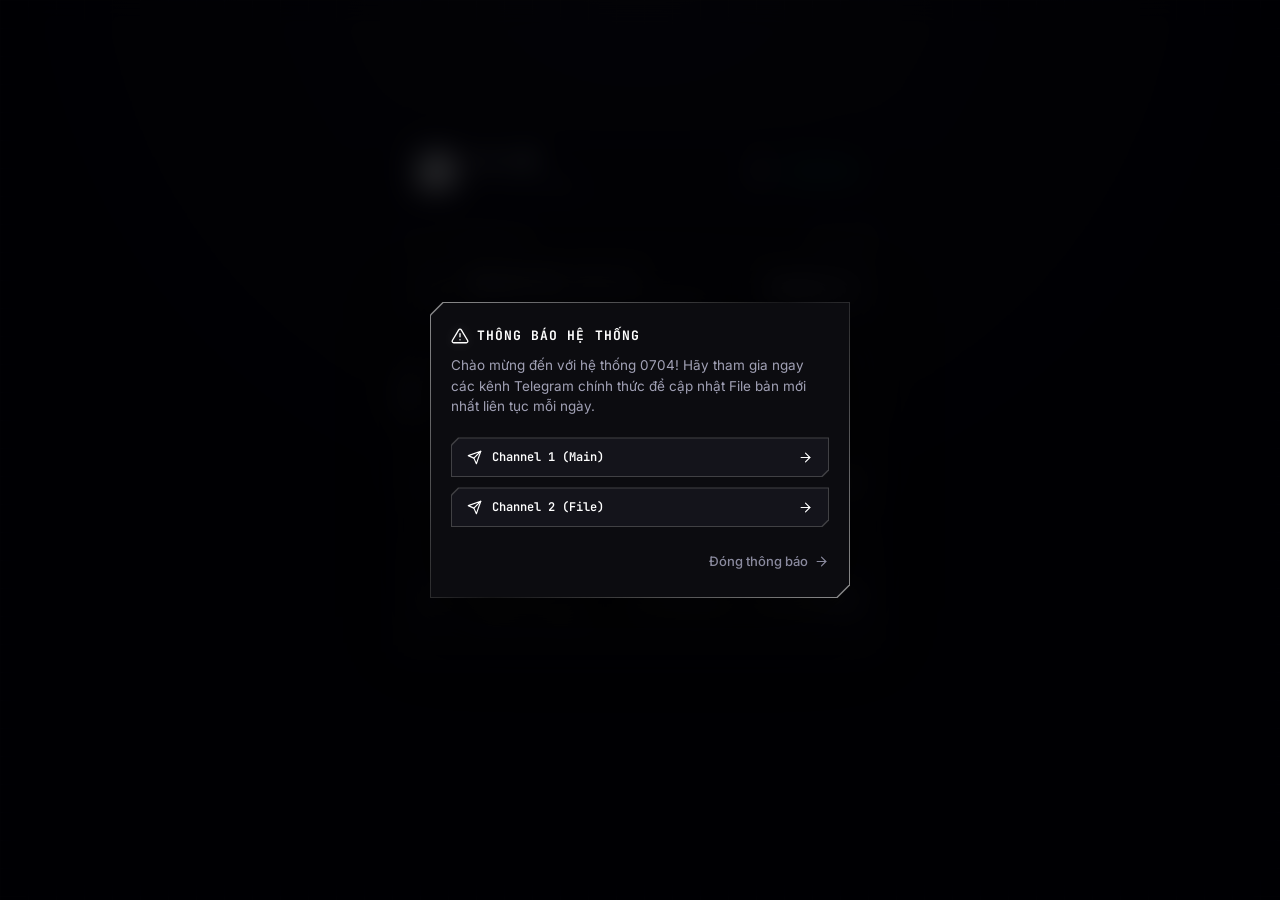
==== commit 5d33b3d4: "Update index.html" ====
--- a/index.html
+++ b/index.html
@@ -535,13 +535,13 @@
         <div class="brand-logo">
           <img src="https://cdn.upanhlaylink.com/i/lNNH2V4K.png" alt="0704 Logo">
         </div>
-        <div class="brand-text">
-          <h1 style="display: flex; align-items: center;">
-            0704
-            <img src="https://cdn.upanhlaylink.com/i/ARZSk0jT.png" alt="Verified" style="width: 16px; height: 16px; margin-left: 6px; user-select: none; pointer-events: none; filter: drop-shadow(0 2px 4px rgba(0,0,0,0.2));">
-          </h1>
-          <span>KEY & FILE PORTAL</span>
-        </div>
+<div class="brand-text">
+  <h1 style="display: flex; align-items: center;">
+    0704
+    <img src="https://cdn.upanhlaylink.com/i/ARZSk0jT.png" alt="Verified" style="width: 16px; height: 16px; margin-left: 6px; user-select: none; pointer-events: none; filter: drop-shadow(0 2px 4px rgba(0,0,0,0.2));">
+  </h1>
+  <span>KEY & FILE PORTAL</span>
+</div>
       </div>
       <div class="header-right">
         <button type="button" class="theme-toggle" id="themeToggleBtn" onclick="toggleTheme()" title="Chuyển đổi giao diện Sáng / Tối" aria-label="Đổi giao diện Sáng Tối">
@@ -623,32 +623,44 @@
     <div class="file-container-wrapper">
       <!-- Nội dung Tab FREE -->
       <div id="paneFree" class="file-pane active">
-        <!-- Mục 1: Free Fire Dylib -->
-        <div class="tab-wrap-outer maintenance">
+        <!-- Mục 1: AOV CHẤP TỐ -->
+<div class="tab-wrap-outer" onclick="activateTab(this, event)">
           <div class="tab-border">
             <div class="tab-inner">
               <div class="tab-row">
                 <div class="item-left">
                   <div class="icon-box">
-                    <svg viewBox="0 0 24 24"><polyline points="16 18 22 12 16 6"></polyline><polyline points="8 6 2 12 8 18"></polyline></svg>
+                    <svg viewBox="0 0 24 24"><path d="M21 16V8a2 2 0 0 0-1-1.73l-7-4a2 2 0 0 0-2 0l-7 4A2 2 0 0 0 3 8v8a2 2 0 0 0 1 1.73l7 4a2 2 0 0 0 2 0l7-4A2 2 0 0 0 21 16z"></path><polyline points="3.27 6.96 12 12.01 20.73 6.96"></polyline><line x1="12" y1="22.08" x2="12" y2="12"></line></svg>
                   </div>
                   <div class="item-meta">
                     <div class="item-title">
-                      Free Fire Dylib
-                      <span class="tag">.DYLIB</span>
+                      AOV CHẤP TỐ
+                      <span class="tag">.IPA</span>
                     </div>
-                    <div class="item-sub">Inject qua TrollFools</div>
+                    <div class="item-sub">Hỗ trợ cài đặt qua trực tiếp</div>
                   </div>
                 </div>
+                
                 <div class="actions">
-                  <button type="button" class="btn btn-main" disabled>
-                    Đang bảo trì
+                  <button type="button" class="btn btn-demo" onclick="toggleVideo(this, event)">
+                    <svg viewBox="0 0 24 24"><polygon points="5 3 19 12 5 21 5 3"></polygon></svg>
+                    <span>Xem Demo</span>
+                  </button>
+                  <button type="button" class="btn btn-main" onclick="openFreeModal('AOV CHẤP TỐ — .IPA', 'https://x0704.vercel.app/getkeyaovchapto.html', 'https://ipas.cc/hre8e4', this, event)">
+                    Xem Thêm
+                    <svg viewBox="0 0 24 24"><rect x="3" y="3" width="7" height="7"></rect><rect x="14" y="3" width="7" height="7"></rect><rect x="14" y="14" width="7" height="7"></rect><rect x="3" y="14" width="7" height="7"></rect></svg>
                   </button>
                 </div>
               </div>
+              
+              <!-- Khung phát Video Demo trượt mượt mà -->
+              <div class="video-container">
+                <video src="https://cdn.upanhlaylink.com/i/Wi5vhejZ.webp4" controls playsinline preload="metadata"></video>
+              </div>
             </div>
           </div>
         </div>
+      </div>
 
         <!-- Mục 2: AOV 0704 -->
         <div class="tab-wrap-outer" onclick="activateTab(this, event)">
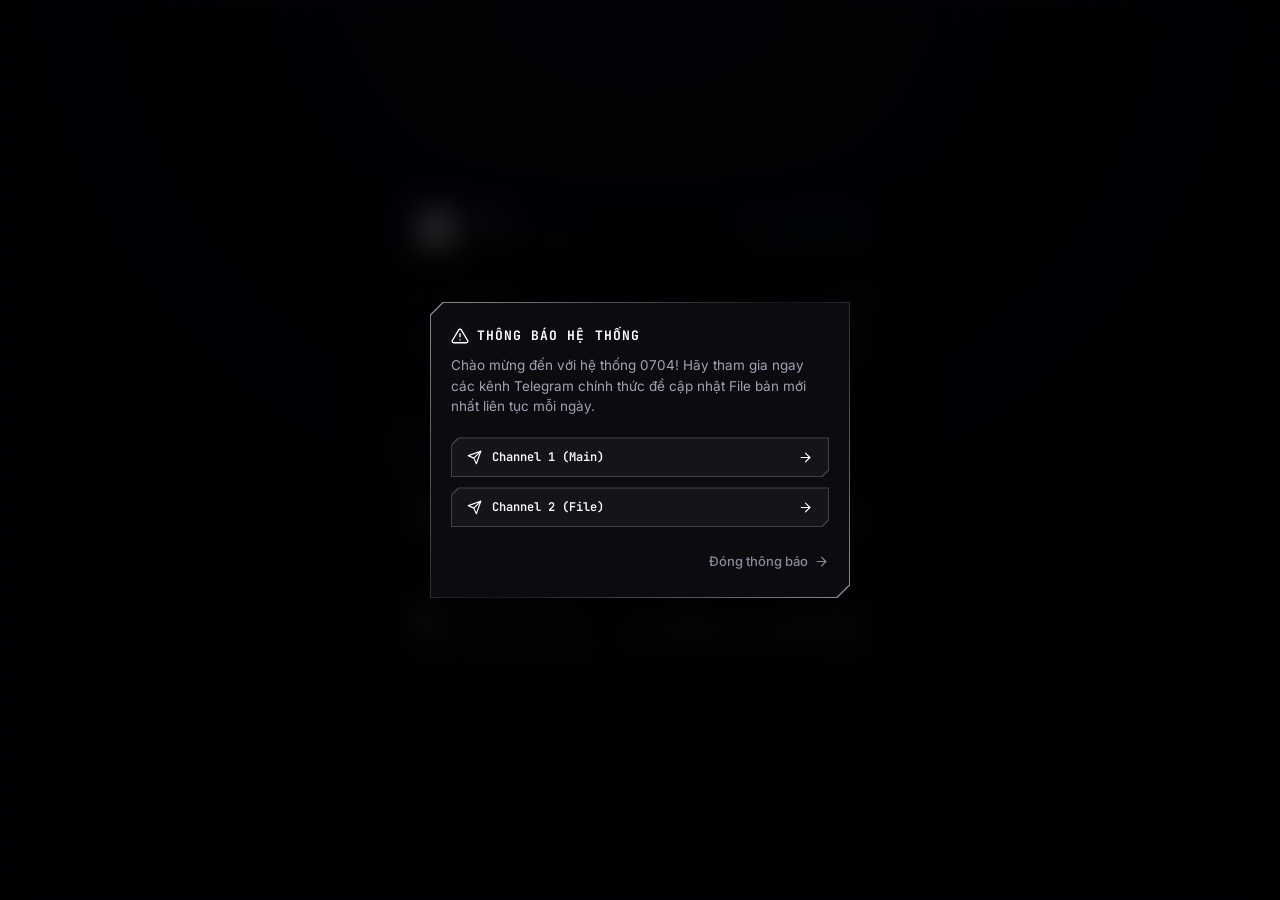
==== commit 4fe78c7f: "Update index.html" ====
--- a/index.html
+++ b/index.html
@@ -28,12 +28,11 @@
     :root {
       --bg: #030305;
       
-      /* Nền đặc hoàn toàn để hết mờ nhòe */
       --surface: #0a0a0f;
       --surface-hover: #12121a;
       --surface-active: #181822;
       
-      --border: rgba(255, 255, 255, 0.18); /* Nét mảnh, sắc */
+      --border: rgba(255, 255, 255, 0.18); 
       
       --text: #ffffff;
       --text-muted: #8a8a9e;
@@ -41,11 +40,10 @@
       --cut: 13px;
       --cut-sm: 7px;
 
-      /* Lưới nền mỏng lại, tinh tế không gây rối mắt */
       --bg-radial: rgba(255, 255, 255, 0.08);
       --bg-grid: rgba(255, 255, 255, 0.035); 
       
-      --header-bg: rgba(8, 8, 12, 0.85); /* Trong suốt nhẹ cho header thôi */
+      --header-bg: rgba(8, 8, 12, 0.85); 
       --header-shadow: rgba(0, 0, 0, 0.6);
       --logo-shadow: rgba(255, 255, 255, 0.18);
       --overlay-bg: rgba(0, 0, 4, 0.85);
@@ -114,17 +112,8 @@
       --btn-disabled-bg: #ebebf0;
     }
 
-    * {
-      box-sizing: border-box;
-      margin: 0;
-      padding: 0;
-      -webkit-tap-highlight-color: transparent !important;
-    }
-
-    html {
-      overflow-y: scroll;
-      -webkit-text-size-adjust: 100%;
-    }
+    * { box-sizing: border-box; margin: 0; padding: 0; -webkit-tap-highlight-color: transparent !important; }
+    html { overflow-y: scroll; -webkit-text-size-adjust: 100%; }
 
     ::-webkit-scrollbar { width: 5px; height: 5px; }
     ::-webkit-scrollbar-track { background: transparent; }
@@ -132,19 +121,12 @@
     ::-webkit-scrollbar-thumb:hover { background: var(--text-muted); }
 
     html, body {
-      background-color: var(--bg);
-      color: var(--text);
+      background-color: var(--bg); color: var(--text);
       font-family: 'Inter', -apple-system, BlinkMacSystemFont, sans-serif;
-      -webkit-font-smoothing: antialiased;
-      overflow-x: hidden;
+      -webkit-font-smoothing: antialiased; overflow-x: hidden;
       transition: background-color 0.25s ease, color 0.25s ease;
     }
-
-    a, button {
-      color: inherit;
-      text-decoration: none;
-      outline: none;
-    }
+    a, button { color: inherit; text-decoration: none; outline: none; }
 
     body {
       background-image: 
@@ -152,42 +134,27 @@
         linear-gradient(to right, var(--bg-grid) 1px, transparent 1px),
         linear-gradient(to bottom, var(--bg-grid) 1px, transparent 1px);
       background-size: 100% 100%, 28px 28px, 28px 28px;
-      min-height: 100vh;
-      min-height: 100dvh;
-      display: flex;
-      justify-content: center;
-      align-items: flex-start;
+      min-height: 100vh; min-height: 100dvh;
+      display: flex; justify-content: center; align-items: flex-start;
       padding: 24px 14px;
     }
 
-    .container {
-      width: 100%;
-      max-width: 480px;
-      margin: auto 0;
-      position: relative;
-      z-index: 1;
-    }
-
-    /* =========================================
-       2. HOẠT ẢNH TRƯỢT LÊN (ENTRANCE ANIMATION)
-    ========================================= */
+    .container { width: 100%; max-width: 480px; margin: auto 0; position: relative; z-index: 1; }
+
+    /* HOẠT ẢNH TRƯỢT LÊN */
     @keyframes slideUpFade {
       0% { opacity: 0; transform: translateY(20px); }
       100% { opacity: 1; transform: translateY(0); }
     }
-
     .header { animation: slideUpFade 0.6s cubic-bezier(0.22, 1, 0.36, 1) both; }
     .section-head { animation: slideUpFade 0.6s cubic-bezier(0.22, 1, 0.36, 1) 0.1s both; }
     .file-category-tabs { animation: slideUpFade 0.6s cubic-bezier(0.22, 1, 0.36, 1) 0.15s both; }
     .tab-wrap-outer { animation: slideUpFade 0.6s cubic-bezier(0.22, 1, 0.36, 1) both; }
     
-    .tab-group .tab-wrap-outer:nth-child(1), .file-pane .tab-wrap-outer:nth-child(1) { animation-delay: 0.2s; }
-    .tab-group .tab-wrap-outer:nth-child(2), .file-pane .tab-wrap-outer:nth-child(2) { animation-delay: 0.3s; }
-    .tab-group .tab-wrap-outer:nth-child(3), .file-pane .tab-wrap-outer:nth-child(3) { animation-delay: 0.4s; }
-
-    /* =========================================
-       3. CHI TIẾT HEADER & THÀNH PHẦN
-    ========================================= */
+    .tab-group .tab-wrap-outer:nth-child(1), .file-pane .tab-wrap-outer:nth-child(1) { animation-delay: 0.1s; }
+    .tab-group .tab-wrap-outer:nth-child(2), .file-pane .tab-wrap-outer:nth-child(2) { animation-delay: 0.2s; }
+
+    /* HEADER & CHỮ NẰM SÁT */
     .header {
       display: flex; justify-content: space-between; align-items: center;
       margin-bottom: 24px; padding: 14px 16px;
@@ -197,7 +164,6 @@
       box-shadow: 0 8px 32px var(--header-shadow);
       transition: background 0.25s ease, border-color 0.25s ease, box-shadow 0.25s ease;
     }
-
     .brand-wrap { display: flex; align-items: center; gap: 12px; }
     .brand-logo {
       width: 38px; height: 38px; background: #ffffff; border-radius: 6px;
@@ -207,17 +173,18 @@
     }
     .brand-logo img { width: 100%; height: 100%; object-fit: cover; display: block; }
     
+    /* Ép 2 dòng chữ sát lại nhau */
+    .brand-text { display: flex; flex-direction: column; gap: 3px; justify-content: center; }
     .brand-text h1 {
-      font-family: 'JetBrains Mono', monospace; font-size: 17px; font-weight: 700;
-      letter-spacing: 0.1em; line-height: 1.2;
+      font-family: 'JetBrains Mono', monospace; font-size: 16px; font-weight: 700;
+      letter-spacing: 0.05em; line-height: 1; white-space: nowrap; margin: 0;
     }
     .brand-text span {
       font-family: 'JetBrains Mono', monospace; font-size: 10px; color: var(--text-muted);
-      text-transform: uppercase; letter-spacing: 0.08em;
+      text-transform: uppercase; letter-spacing: 0.08em; line-height: 1;
     }
 
     .header-right { display: flex; align-items: center; gap: 8px; }
-
     .theme-toggle {
       width: 32px; height: 32px; border-radius: 6px;
       background: var(--icon-box-bg); border: 1px solid var(--border);
@@ -251,14 +218,11 @@
       transition: opacity 0.3s ease, visibility 0.3s ease;
     }
     .alert-overlay.hidden { opacity: 0; visibility: hidden; pointer-events: none; }
-    
     .alert-box {
       width: 100%; max-width: 420px; transform: translateY(0) scale(1);
-      transition: transform 0.3s cubic-bezier(0.22, 1, 0.36, 1);
-      filter: drop-shadow(0 20px 40px var(--modal-shadow));
+      transition: transform 0.3s cubic-bezier(0.22, 1, 0.36, 1); filter: drop-shadow(0 20px 40px var(--modal-shadow));
     }
     .alert-overlay.hidden .alert-box { transform: translateY(16px) scale(0.96); }
-    
     .alert-border {
       background: var(--alert-grad); padding: 1px;
       clip-path: polygon(var(--cut) 0, 100% 0, 100% calc(100% - var(--cut)), calc(100% - var(--cut)) 100%, 0 100%, 0 var(--cut));
@@ -346,16 +310,12 @@
     }
     .file-pane.active { opacity: 1; visibility: visible; pointer-events: auto; z-index: 2; }
 
-    /* Khung Tab vát góc - NỀN ĐẶC SẮC NÉT */
+    /* KHUNG TAB - VÀ ICON CHỨA ẢNH LOGO */
     .tab-wrap-outer {
       width: 100%; cursor: pointer;
       transition: filter 0.25s ease, transform 0.25s cubic-bezier(0.22, 1, 0.36, 1);
     }
-    .tab-wrap-outer.active {
-      transform: translateY(-2px);
-      filter: drop-shadow(0 12px 24px var(--active-drop-shadow));
-      z-index: 2;
-    }
+    .tab-wrap-outer.active { transform: translateY(-2px); filter: drop-shadow(0 12px 24px var(--active-drop-shadow)); z-index: 2; }
     
     .tab-border {
       background: var(--border); padding: 1px;
@@ -381,7 +341,9 @@
       border: 1px solid var(--border); border-radius: var(--radius);
       display: flex; align-items: center; justify-content: center;
       flex-shrink: 0; color: var(--text-muted); transition: all 0.25s ease;
-    }
+      overflow: hidden; padding: 2px;
+    }
+    .icon-box img { width: 100%; height: 100%; object-fit: cover; border-radius: 4px; }
     .tab-wrap-outer.active .icon-box {
       border-color: var(--icon-box-active-border); color: var(--text); background: var(--icon-box-active-bg);
     }
@@ -427,7 +389,7 @@
     .btn:disabled::before { background: var(--btn-disabled-bg) !important; }
 
     /* =========================================
-       4. KHUNG VIDEO DẠNG TRƯỢT (ACCORDION)
+       4. KHUNG DEMO DẠNG TRƯỢT (ACCORDION - ẢNH & VIDEO)
     ========================================= */
     .video-container {
       width: 100%; border-radius: 6px; overflow: hidden;
@@ -437,7 +399,12 @@
       margin-top: 0; opacity: 0;
     }
     .video-container.show { grid-template-rows: 1fr; margin-top: 12px; opacity: 1; }
-    .video-container video { min-height: 0; width: 100%; max-height: 280px; display: block; }
+    
+    /* Support both Video and Img in Demo Container */
+    .video-container video, 
+    .video-container img.demo-img {
+      min-height: 0; width: 100%; max-height: 280px; display: block; object-fit: contain;
+    }
 
     svg { width: 15px; height: 15px; stroke: currentColor; stroke-width: 1.8; fill: none; stroke-linecap: round; stroke-linejoin: round; flex-shrink: 0; }
 
@@ -450,7 +417,7 @@
 </head>
 <body>
 
-  <!-- 1. Bảng Thông Báo Hệ Thống Lúc Vào Web -->
+  <!-- Bảng Thông Báo Hệ Thống Lúc Vào Web -->
   <div id="alertOverlay" class="alert-overlay">
     <div class="alert-box">
       <div class="alert-border">
@@ -489,7 +456,7 @@
     </div>
   </div>
 
-  <!-- 2. Bảng Xem Thêm (Cho các mục Tab FREE: Lấy Key Free & Tải File) -->
+  <!-- Bảng Xem Thêm Modal -->
   <div id="freeModalOverlay" class="alert-overlay hidden" style="display: none;" onclick="closeFreeModal()">
     <div class="alert-box" onclick="event.stopPropagation()">
       <div class="alert-border">
@@ -502,14 +469,14 @@
             Vui lòng lấy mã kích hoạt miễn phí trước khi sử dụng hoặc tải trực tiếp file cài đặt bên dưới.
           </div>
           <div class="alert-actions">
-            <a id="freeModalKeyBtn" href="https://sobikey.xyz/getkey.php?public=f418e3aeb43d2b6ba600a8bca438e6080a6bb9d0c9b9c1453819e3d3ce2606d5" target="_blank" rel="noopener" class="alert-btn">
+            <a id="freeModalKeyBtn" href="#" target="_blank" rel="noopener" class="alert-btn">
               <div class="btn-left">
                 <svg viewBox="0 0 24 24"><path d="M21 2l-2 2m-7.61 7.61a5.5 5.5 0 1 1-7.778 7.778 5.5 5.5 0 0 1 7.777-7.777zm0 0L15.5 7.5m0 0l3 3L22 7l-3-3m-3.5 3.5L19 4"></path></svg>
                 Lấy Key Free
               </div>
               <svg viewBox="0 0 24 24"><line x1="7" y1="17" x2="17" y2="7"></line><polyline points="7 7 17 7 17 17"></polyline></svg>
             </a>
-            <a id="freeModalDownloadBtn" href="https://t.me/x0704cheat/568" target="_blank" rel="noopener" class="alert-btn">
+            <a id="freeModalDownloadBtn" href="#" target="_blank" rel="noopener" class="alert-btn">
               <div class="btn-left">
                 <svg viewBox="0 0 24 24"><path d="M21 15v4a2 2 0 0 1-2 2H5a2 2 0 0 1-2-2v-4"></path><polyline points="7 10 12 15 17 10"></polyline><line x1="12" y1="15" x2="12" y2="3"></line></svg>
                 Tải File
@@ -535,16 +502,14 @@
         <div class="brand-logo">
           <img src="https://cdn.upanhlaylink.com/i/lNNH2V4K.png" alt="0704 Logo">
         </div>
-<div class="brand-text">
-  <h1 style="display: flex; align-items: center;">
-    0704
-    <img src="https://cdn.upanhlaylink.com/i/ARZSk0jT.png" alt="Verified" style="width: 16px; height: 16px; margin-left: 6px; user-select: none; pointer-events: none; filter: drop-shadow(0 2px 4px rgba(0,0,0,0.2));">
-  </h1>
-  <span>KEY & FILE PORTAL</span>
-</div>
+        <!-- Đã xóa Tích Xanh & Ép 2 dòng chữ sát lại nhau -->
+        <div class="brand-text">
+          <h1>0704</h1>
+          <span>KEY & FILE PORTAL</span>
+        </div>
       </div>
       <div class="header-right">
-        <button type="button" class="theme-toggle" id="themeToggleBtn" onclick="toggleTheme()" title="Chuyển đổi giao diện Sáng / Tối" aria-label="Đổi giao diện Sáng Tối">
+        <button type="button" class="theme-toggle" id="themeToggleBtn" onclick="toggleTheme()" title="Chuyển đổi giao diện Sáng / Tối">
           <svg class="icon-sun" viewBox="0 0 24 24">
             <circle cx="12" cy="12" r="5"></circle>
             <line x1="12" y1="1" x2="12" y2="3"></line>
@@ -621,55 +586,59 @@
 
     <!-- Vùng chứa các tab nội dung -->
     <div class="file-container-wrapper">
-      <!-- Nội dung Tab FREE -->
+      
+      <!--================= NỘI DUNG TAB FREE =================-->
       <div id="paneFree" class="file-pane active">
-        <!-- Mục 1: AOV CHẤP TỐ -->
-<div class="tab-wrap-outer" onclick="activateTab(this, event)">
-          <div class="tab-border">
-            <div class="tab-inner">
-              <div class="tab-row">
-                <div class="item-left">
-                  <div class="icon-box">
-                    <svg viewBox="0 0 24 24"><path d="M21 16V8a2 2 0 0 0-1-1.73l-7-4a2 2 0 0 0-2 0l-7 4A2 2 0 0 0 3 8v8a2 2 0 0 0 1 1.73l7 4a2 2 0 0 0 2 0l7-4A2 2 0 0 0 21 16z"></path><polyline points="3.27 6.96 12 12.01 20.73 6.96"></polyline><line x1="12" y1="22.08" x2="12" y2="12"></line></svg>
-                  </div>
-                  <div class="item-meta">
-                    <div class="item-title">
-                      AOV CHẤP TỐ
-                      <span class="tag">.IPA</span>
-                    </div>
-                    <div class="item-sub">Hỗ trợ cài đặt qua trực tiếp</div>
-                  </div>
-                </div>
-                
-                <div class="actions">
-                  <button type="button" class="btn btn-demo" onclick="toggleVideo(this, event)">
-                    <svg viewBox="0 0 24 24"><polygon points="5 3 19 12 5 21 5 3"></polygon></svg>
-                    <span>Xem Demo</span>
-                  </button>
-                  <button type="button" class="btn btn-main" onclick="openFreeModal('AOV CHẤP TỐ — .IPA', 'https://x0704.vercel.app/getkeyaovchapto.html', 'https://ipas.cc/hre8e4', this, event)">
-                    Xem Thêm
-                    <svg viewBox="0 0 24 24"><rect x="3" y="3" width="7" height="7"></rect><rect x="14" y="3" width="7" height="7"></rect><rect x="14" y="14" width="7" height="7"></rect><rect x="3" y="14" width="7" height="7"></rect></svg>
-                  </button>
-                </div>
-              </div>
-              
-              <!-- Khung phát Video Demo trượt mượt mà -->
-              <div class="video-container">
-                <video src="https://cdn.upanhlaylink.com/i/Wi5vhejZ.webp4" controls playsinline preload="metadata"></video>
-              </div>
-            </div>
-          </div>
-        </div>
-      </div>
-
-        <!-- Mục 2: AOV 0704 -->
+        
+        <!-- MỤC 1: AOV CHẤP TỐ (CÓ NÚT XEM DEMO ẢNH) -->
         <div class="tab-wrap-outer" onclick="activateTab(this, event)">
           <div class="tab-border">
             <div class="tab-inner">
               <div class="tab-row">
                 <div class="item-left">
+                  <!-- Ảnh Logo AOV CHẤP TỐ -->
                   <div class="icon-box">
-                    <svg viewBox="0 0 24 24"><path d="M21 16V8a2 2 0 0 0-1-1.73l-7-4a2 2 0 0 0-2 0l-7 4A2 2 0 0 0 3 8v8a2 2 0 0 0 1 1.73l7 4a2 2 0 0 0 2 0l7-4A2 2 0 0 0 21 16z"></path><polyline points="3.27 6.96 12 12.01 20.73 6.96"></polyline><line x1="12" y1="22.08" x2="12" y2="12"></line></svg>
+                    <img src="https://cdn.upanhlaylink.com/i/fBZvOBEN.jpeg" alt="Logo AOV Chấp Tố">
+                  </div>
+                  <div class="item-meta">
+                    <div class="item-title">
+                      AOV VIP
+                      <span class="tag">.IPA</span>
+                    </div>
+                    <div class="item-sub">Hỗ trợ cài trực tiếp</div>
+                  </div>
+                </div>
+                
+                <div class="actions">
+                  <!-- NÚT XEM DEMO (ẢNH) -->
+                  <button type="button" class="btn btn-demo" onclick="toggleDemo(this, event)">
+                    <svg viewBox="0 0 24 24"><polygon points="5 3 19 12 5 21 5 3"></polygon></svg>
+                    <span>Xem Demo</span>
+                  </button>
+                  <button type="button" class="btn btn-main" onclick="openFreeModal('AOV CHẤP TỐ — .IPA', 'https://link4m.org/JZLMTOGD', 'https://t.me/x0704cheat', this, event)">
+                    Xem Thêm
+                    <svg viewBox="0 0 24 24"><rect x="3" y="3" width="7" height="7"></rect><rect x="14" y="3" width="7" height="7"></rect><rect x="14" y="14" width="7" height="7"></rect><rect x="3" y="14" width="7" height="7"></rect></svg>
+                  </button>
+                </div>
+              </div>
+              
+              <!-- KHUNG PHÁT DEMO ẢNH -->
+              <div class="video-container">
+                <img src="https://cdn.upanhlaylink.com/i/hZX9azFN.jpeg" alt="AOV Chấp Tố Demo" class="demo-img">
+              </div>
+            </div>
+          </div>
+        </div>
+
+        <!-- MỤC 2: AOV TIPA -->
+        <div class="tab-wrap-outer" onclick="activateTab(this, event)">
+          <div class="tab-border">
+            <div class="tab-inner">
+              <div class="tab-row">
+                <div class="item-left">
+                  <!-- Ảnh Logo AOV TIPA -->
+                  <div class="icon-box">
+                    <img src="https://cdn.upanhlaylink.com/i/lNNH2V4K.png" alt="Logo AOV TIPA">
                   </div>
                   <div class="item-meta">
                     <div class="item-title">
@@ -681,7 +650,7 @@
                 </div>
                 
                 <div class="actions">
-                  <button type="button" class="btn btn-demo" onclick="toggleVideo(this, event)">
+                  <button type="button" class="btn btn-demo" onclick="toggleDemo(this, event)">
                     <svg viewBox="0 0 24 24"><polygon points="5 3 19 12 5 21 5 3"></polygon></svg>
                     <span>Xem Demo</span>
                   </button>
@@ -692,25 +661,28 @@
                 </div>
               </div>
               
-              <!-- Khung phát Video Demo trượt mượt mà -->
+              <!-- KHUNG PHÁT VIDEO DEMO -->
               <div class="video-container">
                 <video src="https://github.com/obiday/0704/raw/refs/heads/main/v1c044g50000dbk7ig7og65ur0u39sb0.mp4" controls playsinline preload="metadata"></video>
               </div>
             </div>
           </div>
         </div>
+
       </div>
 
-      <!-- Nội dung Tab BUY -->
+      <!--================= NỘI DUNG TAB BUY =================-->
       <div id="paneBuy" class="file-pane">
-        <!-- Tab 5: HUNTER (.IPA) -->
+        
+        <!-- MỤC: HUNTER -->
         <div class="tab-wrap-outer" onclick="activateTab(this, event)">
           <div class="tab-border">
             <div class="tab-inner">
               <div class="tab-row">
                 <div class="item-left">
+                  <!-- Ảnh Logo HUNTER -->
                   <div class="icon-box">
-                    <svg viewBox="0 0 24 24"><polygon points="12 2 15.09 8.26 22 9.27 17 14.14 18.18 21.02 12 17.77 5.82 21.02 7 14.14 2 9.27 8.91 8.26 12 2"></polygon></svg>
+                    <img src="https://cdn.upanhlaylink.com/i/9aSpGMFH.png" alt="Logo Hunter">
                   </div>
                   <div class="item-meta">
                     <div class="item-title">
@@ -722,7 +694,7 @@
                 </div>
                 
                 <div class="actions">
-                  <button type="button" class="btn btn-demo" onclick="toggleVideo(this, event)">
+                  <button type="button" class="btn btn-demo" onclick="toggleDemo(this, event)">
                     <svg viewBox="0 0 24 24"><polygon points="5 3 19 12 5 21 5 3"></polygon></svg>
                     <span>Xem Demo</span>
                   </button>
@@ -733,13 +705,14 @@
                 </div>
               </div>
               
-              <!-- Khung phát Video Demo -->
+              <!-- KHUNG PHÁT VIDEO DEMO -->
               <div class="video-container">
                 <video src="https://github.com/obiday/0704/raw/refs/heads/main/-3595283433764847805.mp4" controls playsinline preload="metadata"></video>
               </div>
             </div>
           </div>
         </div>
+
       </div>
     </div>
 
@@ -818,12 +791,12 @@
       const btnWrapFree = parentContainer.querySelector('#btnWrapFree');
       const btnWrapBuy = parentContainer.querySelector('#btnWrapBuy');
 
-      // Đóng các video đang mở khi chuyển tab
-      const allVideos = parentContainer.querySelectorAll('.video-container.show');
-      allVideos.forEach(vc => {
+      const allDemos = parentContainer.querySelectorAll('.video-container.show');
+      allDemos.forEach(vc => {
         vc.classList.remove('show');
         const v = vc.querySelector('video');
-        if (v) v.pause();
+        if (v) v.pause(); // Chỉ pause nếu nó là video
+        
         const tabInner = vc.closest('.tab-inner');
         if (tabInner) {
           const demoBtn = tabInner.querySelector('.btn-demo');
@@ -848,17 +821,17 @@
       }
     }
 
-    function toggleVideo(btnElement, event) {
+    function toggleDemo(btnElement, event) {
       event.stopPropagation();
       const tabInner = btnElement.closest('.tab-inner');
-      const videoContainer = tabInner.querySelector('.video-container');
-      const video = videoContainer.querySelector('video');
+      const container = tabInner.querySelector('.video-container');
+      const video = container.querySelector('video'); // Có thể là null nếu đó là ảnh
       const btnText = btnElement.querySelector('span');
 
-      if (videoContainer.classList.contains('show')) {
-        videoContainer.classList.remove('show');
+      if (container.classList.contains('show')) {
+        container.classList.remove('show');
         btnElement.classList.remove('playing');
-        video.pause();
+        if (video) video.pause(); // Nếu là video thì dừng
         if (btnText) btnText.innerText = 'Xem Demo';
       } else {
         const parentTab = btnElement.closest('.tab-wrap-outer');
@@ -866,7 +839,7 @@
           tabs.forEach(tab => tab.classList.remove('active'));
           parentTab.classList.add('active');
         }
-        videoContainer.classList.add('show');
+        container.classList.add('show');
         btnElement.classList.add('playing');
         if (btnText) btnText.innerText = 'Đóng Demo';
       }
